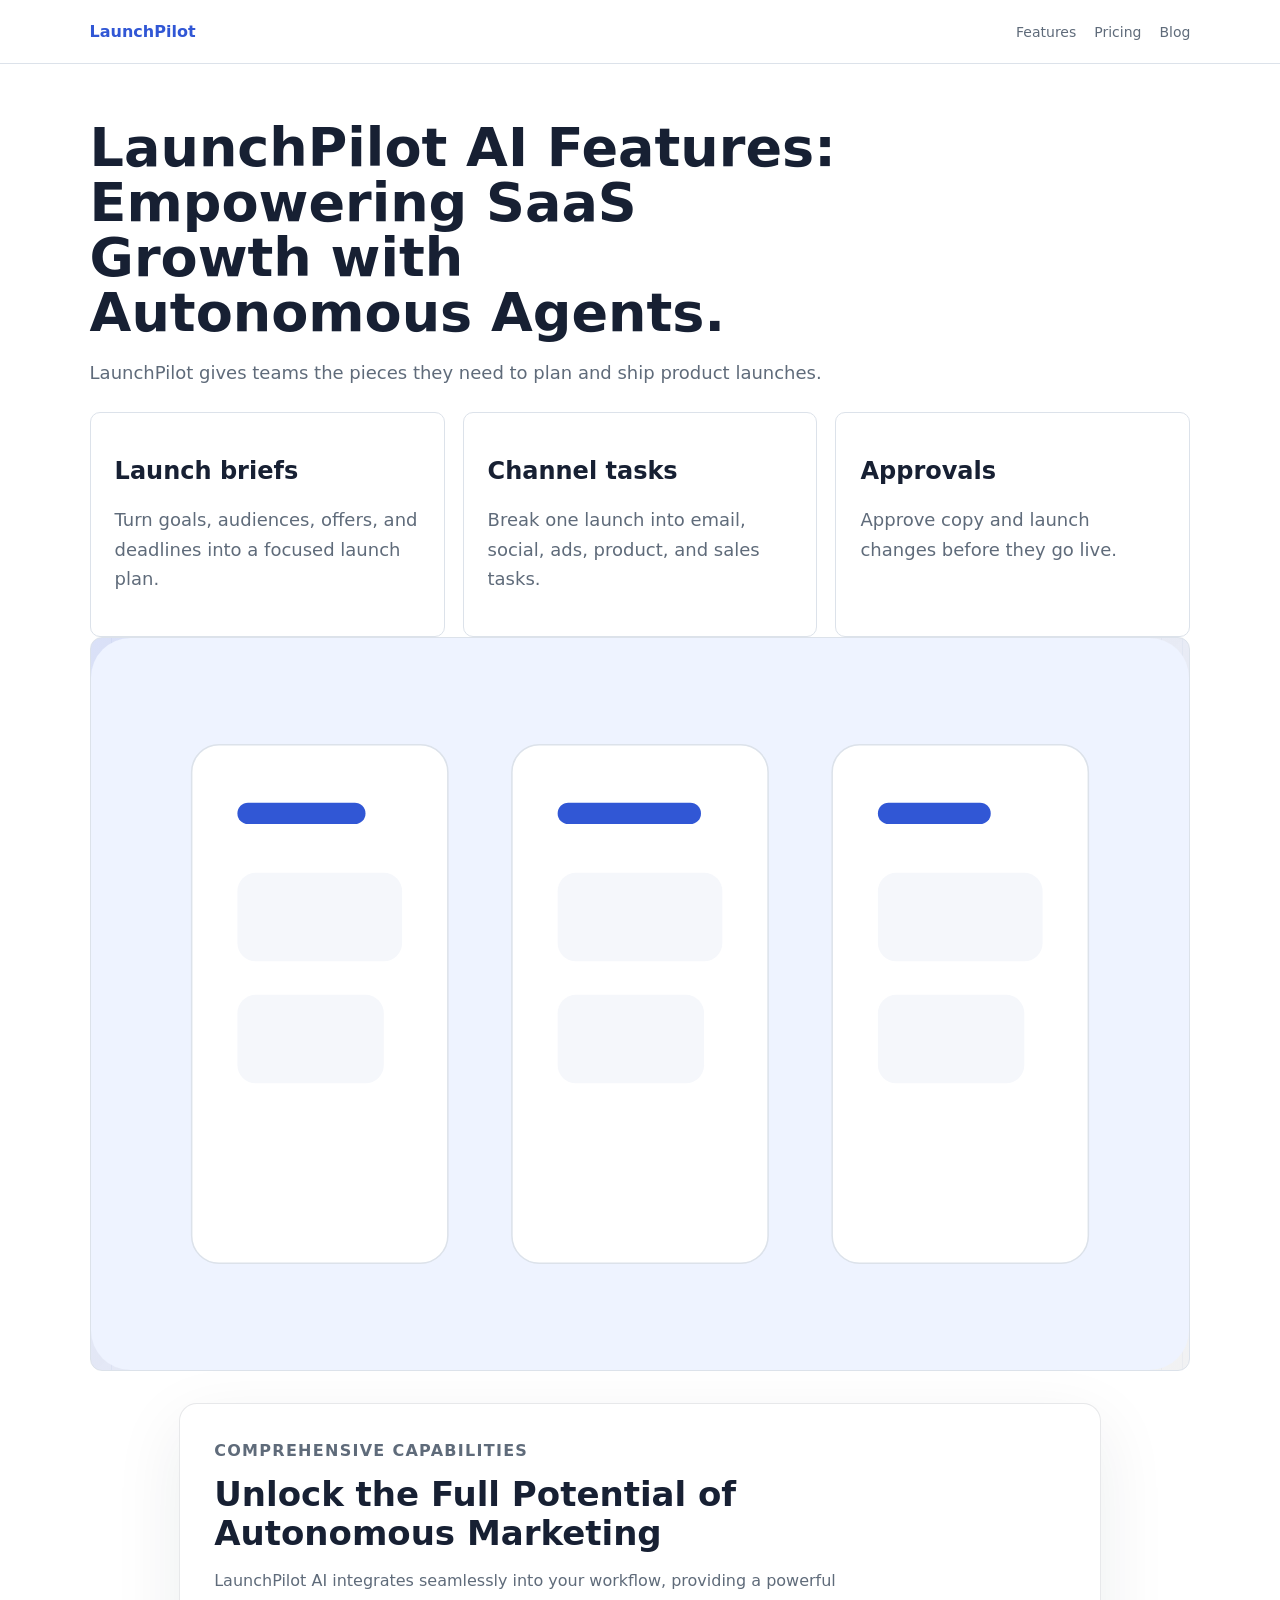
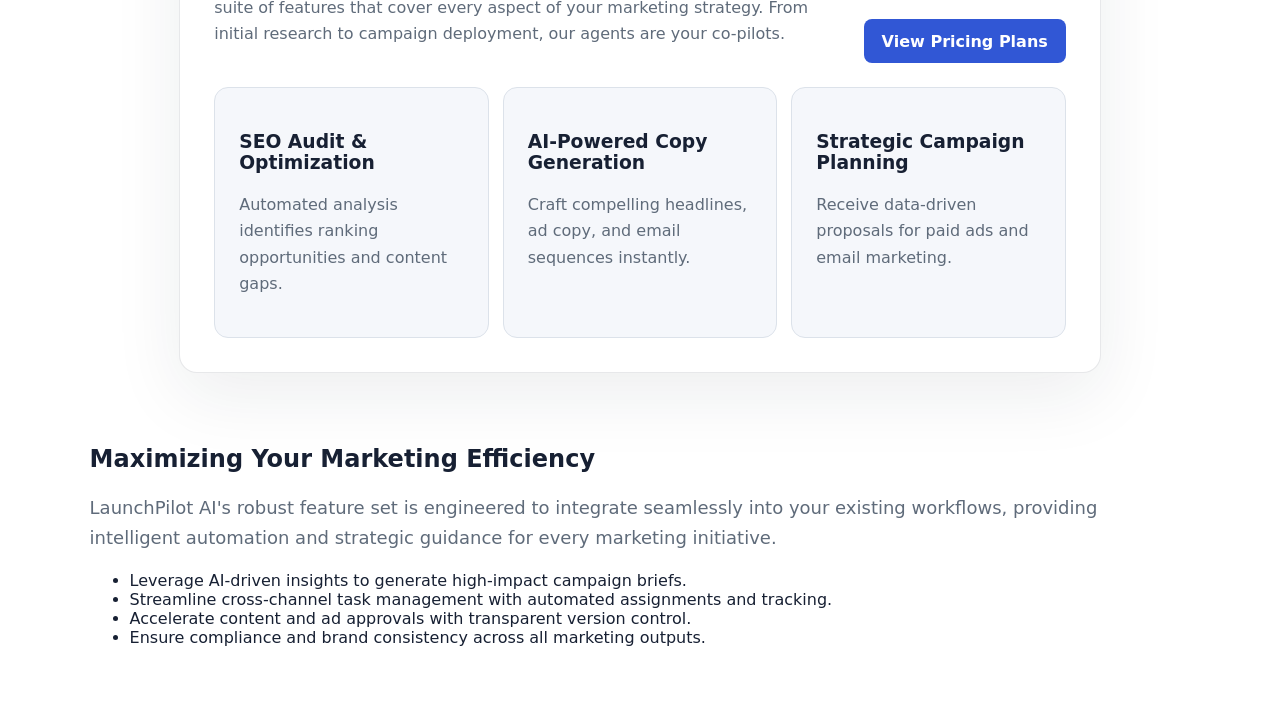
==== features.html @ b87dd0e7 "chore(agent): SEO fixes (copy rewrite x1) in features.html" ====
<!doctype html>
<html>
  <head>
    <meta charset="utf-8" />
    <meta name="viewport" content="width=device-width, initial-scale=1" />
    <title>Features for SaaS Launches That Need Better Coordination</title>
    <meta
      name="description"
      content="LaunchPilot gives SaaS teams campaign planning, launch checklists, approval tracking, and marketing asset organization in one workspace."
    />
    <link rel="stylesheet" href="styles.css" />
  </head>
  <body>
    <header class="site-header">
      <a class="brand" href="index.html">LaunchPilot</a>
      <nav>
        <a href="features.html">Features</a>
        <a href="pricing.html">Pricing</a>
        <a href="blog/seo-agent-checklist.html">Blog</a>
      </nav>
    </header>

    <main class="page">
      <h1>LaunchPilot AI Features: Empowering SaaS Growth with Autonomous Agents.</h1>
      <p>
        LaunchPilot gives teams the pieces they need to plan and ship product
        launches.
      </p>

      <section class="grid">
        <article>
          <h2>Launch briefs</h2>
          <p>Turn goals, audiences, offers, and deadlines into a focused launch plan.</p>
        </article>
        <article>
          <h2>Channel tasks</h2>
          <p>Break one launch into email, social, ads, product, and sales tasks.</p>
        </article>
        <article>
          <h2>Approvals</h2>
          <p>Approve copy and launch changes before they go live.</p>
        </article>
      </section>

      <img src="assets/channel-board.svg" alt="MarketPilot AI's autonomous marketing channel board for SaaS growth features."/>
    <section class="production-upgrade" aria-labelledby="production-upgrade-title">
      <div class="production-upgrade__header">
        <div>
          <p class="production-upgrade__eyebrow">Comprehensive Capabilities</p>
          <h2 id="production-upgrade-title">Unlock the Full Potential of Autonomous Marketing</h2>
          <p>LaunchPilot AI integrates seamlessly into your workflow, providing a powerful suite of features that cover every aspect of your marketing strategy. From initial research to campaign deployment, our agents are your co-pilots.</p>
        </div>
        <a class="button primary" href="pricing.html">View Pricing Plans</a>
      </div>
      <div class="production-highlights">
        <article>
          <h3>SEO Audit &amp; Optimization</h3>
          <p>Automated analysis identifies ranking opportunities and content gaps.</p>
        </article>
        <article>
          <h3>AI-Powered Copy Generation</h3>
          <p>Craft compelling headlines, ad copy, and email sequences instantly.</p>
        </article>
        <article>
          <h3>Strategic Campaign Planning</h3>
          <p>Receive data-driven proposals for paid ads and email marketing.</p>
        </article>
      </div>
    </section>

    
    <section class="content-improvement">
      <h2>Maximizing Your Marketing Efficiency</h2>
      <p>LaunchPilot AI's robust feature set is engineered to integrate seamlessly into your existing workflows, providing intelligent automation and strategic guidance for every marketing initiative.</p>
      <ul>
        <li>Leverage AI-driven insights to generate high-impact campaign briefs.</li>
        <li>Streamline cross-channel task management with automated assignments and tracking.</li>
        <li>Accelerate content and ad approvals with transparent version control.</li>
        <li>Ensure compliance and brand consistency across all marketing outputs.</li>
      </ul>
    </section>
</main>
  </body>
</html>
---- styles.css ----
:root {
  color-scheme: light;
  --ink: #172033;
  --muted: #5f6b7a;
  --line: #dce2ea;
  --brand: #3157d5;
  --brand-dark: #2442a8;
  --soft: #f5f7fb;
}

* {
  box-sizing: border-box;
}

body {
  margin: 0;
  color: var(--ink);
  background: #ffffff;
  font-family:
    Inter,
    ui-sans-serif,
    system-ui,
    -apple-system,
    BlinkMacSystemFont,
    "Segoe UI",
    sans-serif;
}

a {
  color: inherit;
}

.site-header {
  display: flex;
  align-items: center;
  justify-content: space-between;
  gap: 24px;
  padding: 22px 7vw;
  border-bottom: 1px solid var(--line);
}

.brand {
  color: var(--brand);
  font-weight: 800;
  text-decoration: none;
}

nav {
  display: flex;
  gap: 18px;
  color: var(--muted);
  font-size: 14px;
}

nav a {
  text-decoration: none;
}

.hero {
  display: grid;
  grid-template-columns: minmax(0, 1fr) minmax(320px, 520px);
  align-items: center;
  gap: 56px;
  padding: 72px 7vw;
}

.hero h1,
.page h1,
.article h1 {
  margin: 0;
  max-width: 760px;
  font-size: 54px;
  line-height: 1.02;
}

.hero p,
.page p,
.article p {
  color: var(--muted);
  font-size: 18px;
  line-height: 1.65;
}

.hero img,
.split img,
.page img,
.article img {
  width: 100%;
  min-height: 260px;
  border: 1px solid var(--line);
  border-radius: 12px;
  background:
    linear-gradient(135deg, rgba(49, 87, 213, 0.18), rgba(18, 27, 48, 0.06)),
    repeating-linear-gradient(90deg, #ffffff, #ffffff 20px, #edf1f7 21px);
}

.eyebrow {
  color: var(--brand);
  font-size: 13px;
  font-weight: 800;
  letter-spacing: 0.08em;
  text-transform: uppercase;
}

.actions {
  display: flex;
  gap: 12px;
  margin-top: 26px;
}

.button {
  display: inline-flex;
  align-items: center;
  justify-content: center;
  min-height: 44px;
  padding: 0 18px;
  border-radius: 8px;
  font-weight: 700;
  text-decoration: none;
}

.primary {
  color: #ffffff;
  background: var(--brand);
}

.primary:hover {
  background: var(--brand-dark);
}

.secondary {
  border: 1px solid var(--line);
  background: #ffffff;
}

.band,
.page,
.article {
  padding: 56px 7vw;
}

.band {
  background: var(--soft);
}

.grid,
.pricing-grid {
  display: grid;
  grid-template-columns: repeat(3, minmax(0, 1fr));
  gap: 18px;
  margin-top: 24px;
}

article {
  border: 1px solid var(--line);
  border-radius: 10px;
  background: #ffffff;
  padding: 24px;
}

.split {
  display: grid;
  grid-template-columns: 420px minmax(0, 1fr);
  align-items: center;
  gap: 44px;
  padding: 64px 7vw;
}

.price {
  color: var(--ink);
  font-size: 34px;
  font-weight: 800;
}

footer {
  padding: 32px 7vw;
  color: var(--muted);
  border-top: 1px solid var(--line);
}

@media (max-width: 760px) {
  .site-header,
  nav,
  .actions {
    align-items: flex-start;
    flex-direction: column;
  }

  .hero,
  .split,
  .grid,
  .pricing-grid {
    grid-template-columns: 1fr;
  }

  .hero h1,
  .page h1,
  .article h1 {
    font-size: 38px;
  }
}

/* MarketPilot agent visual upgrade */
.agent-visual-upgrade {
  display: grid;
  grid-template-columns: minmax(0, 0.9fr) minmax(320px, 1.1fr);
  gap: 28px;
  align-items: stretch;
  margin: 24px 7vw 72px;
  padding: 32px;
  border: 1px solid rgba(49, 87, 213, 0.18);
  border-radius: 18px;
  background: linear-gradient(135deg, #f8fbff 0%, #eef4ff 100%);
  box-shadow: 0 24px 60px rgba(23, 32, 51, 0.08);
}

.agent-visual-upgrade h2 {
  margin: 0;
  max-width: 680px;
  font-size: 34px;
  line-height: 1.12;
}

.agent-visual-upgrade p {
  color: var(--muted);
  font-size: 17px;
  line-height: 1.65;
}

.upgrade-eyebrow {
  margin: 0 0 10px;
  color: var(--brand);
  font-size: 12px;
  font-weight: 800;
  letter-spacing: 0.08em;
  text-transform: uppercase;
}

.upgrade-cta {
  margin-top: 14px;
}

.upgrade-panel {
  display: grid;
  gap: 18px;
}

.upgrade-metrics {
  display: grid;
  grid-template-columns: repeat(3, minmax(0, 1fr));
  gap: 12px;
}

.upgrade-metrics div,
.upgrade-steps li {
  border: 1px solid rgba(49, 87, 213, 0.16);
  border-radius: 14px;
  background: rgba(255, 255, 255, 0.82);
  padding: 16px;
}

.upgrade-metrics strong {
  display: block;
  color: var(--brand-dark);
  font-size: 26px;
  line-height: 1;
}

.upgrade-metrics span,
.upgrade-steps span {
  display: block;
  margin-top: 6px;
  color: var(--muted);
  font-size: 14px;
  line-height: 1.5;
}

.upgrade-steps {
  display: grid;
  gap: 12px;
  margin: 0;
  padding: 0;
  list-style: none;
  counter-reset: upgrade-step;
}

.upgrade-steps li {
  counter-increment: upgrade-step;
}

.upgrade-steps strong::before {
  content: counter(upgrade-step);
  display: inline-flex;
  align-items: center;
  justify-content: center;
  width: 24px;
  height: 24px;
  margin-right: 10px;
  border-radius: 999px;
  color: #ffffff;
  background: var(--brand);
  font-size: 12px;
}

@media (max-width: 760px) {
  .agent-visual-upgrade,
  .upgrade-metrics {
    grid-template-columns: 1fr;
  }

  .agent-visual-upgrade {
    margin: 20px 5vw 52px;
    padding: 22px;
  }
}

/* MarketPilot production site upgrade */
.page-lede {
  max-width: 780px;
  color: var(--muted);
  font-size: 18px;
  line-height: 1.65;
}

.production-upgrade {
  margin: 28px 7vw 72px;
  padding: 34px;
  border: 1px solid rgba(23, 32, 51, 0.1);
  border-radius: 18px;
  background: #ffffff;
  box-shadow: 0 22px 70px rgba(23, 32, 51, 0.08);
}

.production-upgrade__header {
  display: grid;
  grid-template-columns: minmax(0, 1fr) auto;
  gap: 24px;
  align-items: end;
}

.production-upgrade__eyebrow {
  margin: 0 0 10px;
  color: var(--brand);
  font-size: 12px;
  font-weight: 800;
  letter-spacing: 0.08em;
  text-transform: uppercase;
}

.production-upgrade h2 {
  margin: 0;
  max-width: 720px;
  font-size: 34px;
  line-height: 1.14;
}

.production-upgrade p {
  color: var(--muted);
  font-size: 16px;
  line-height: 1.65;
}

.production-highlights,
.production-comparison {
  margin-top: 24px;
}

.production-highlights {
  display: grid;
  grid-template-columns: repeat(3, minmax(0, 1fr));
  gap: 14px;
}

.production-highlights article {
  border-radius: 14px;
  background: var(--soft);
}

.production-comparison {
  width: 100%;
  border-collapse: collapse;
  overflow: hidden;
  border-radius: 14px;
  font-size: 14px;
}

.production-comparison th,
.production-comparison td {
  padding: 14px;
  border-bottom: 1px solid var(--line);
  text-align: left;
  vertical-align: top;
}

.production-comparison th {
  background: var(--soft);
  color: var(--ink);
}

.production-comparison tr:last-child td {
  border-bottom: 0;
}

@media (max-width: 760px) {
  .production-upgrade__header,
  .production-highlights {
    grid-template-columns: 1fr;
  }

  .production-upgrade {
    margin: 20px 5vw 52px;
    padding: 22px;
  }

  .production-comparison {
    display: block;
    overflow-x: auto;
  }
}
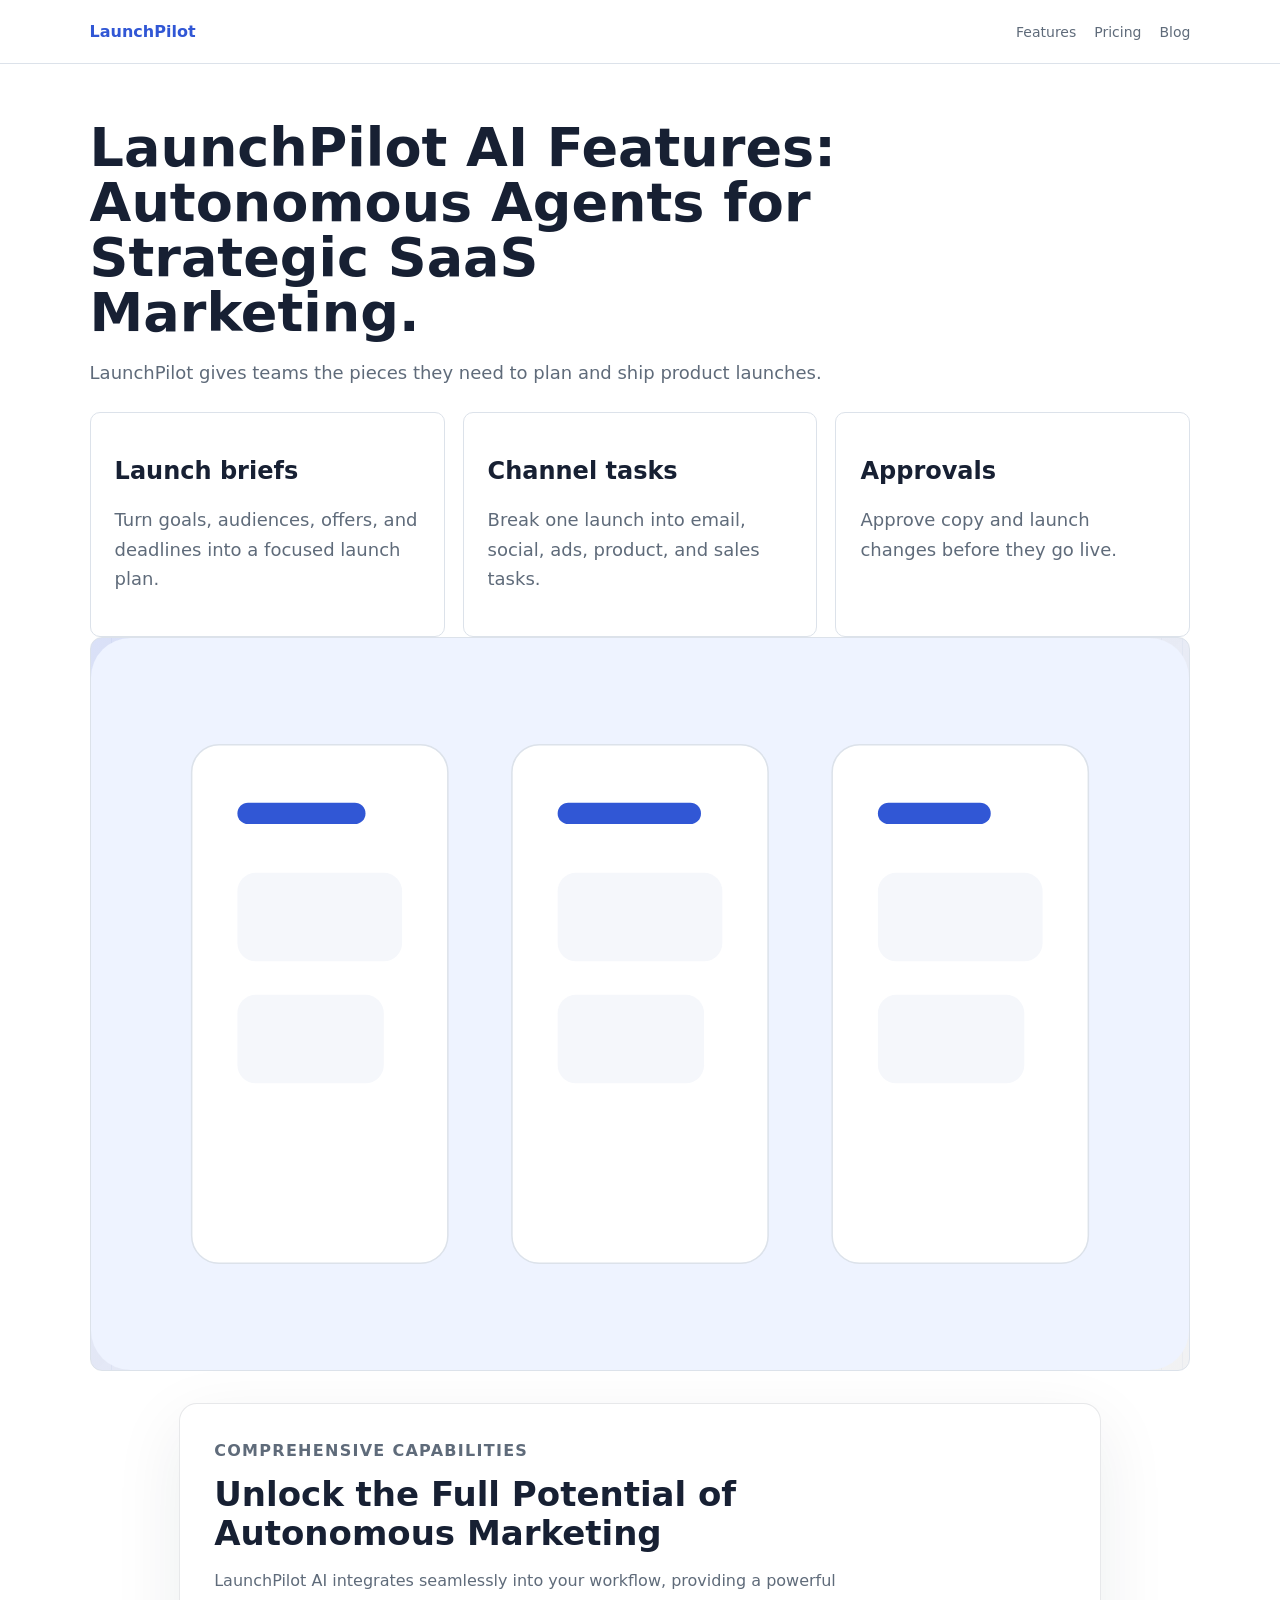
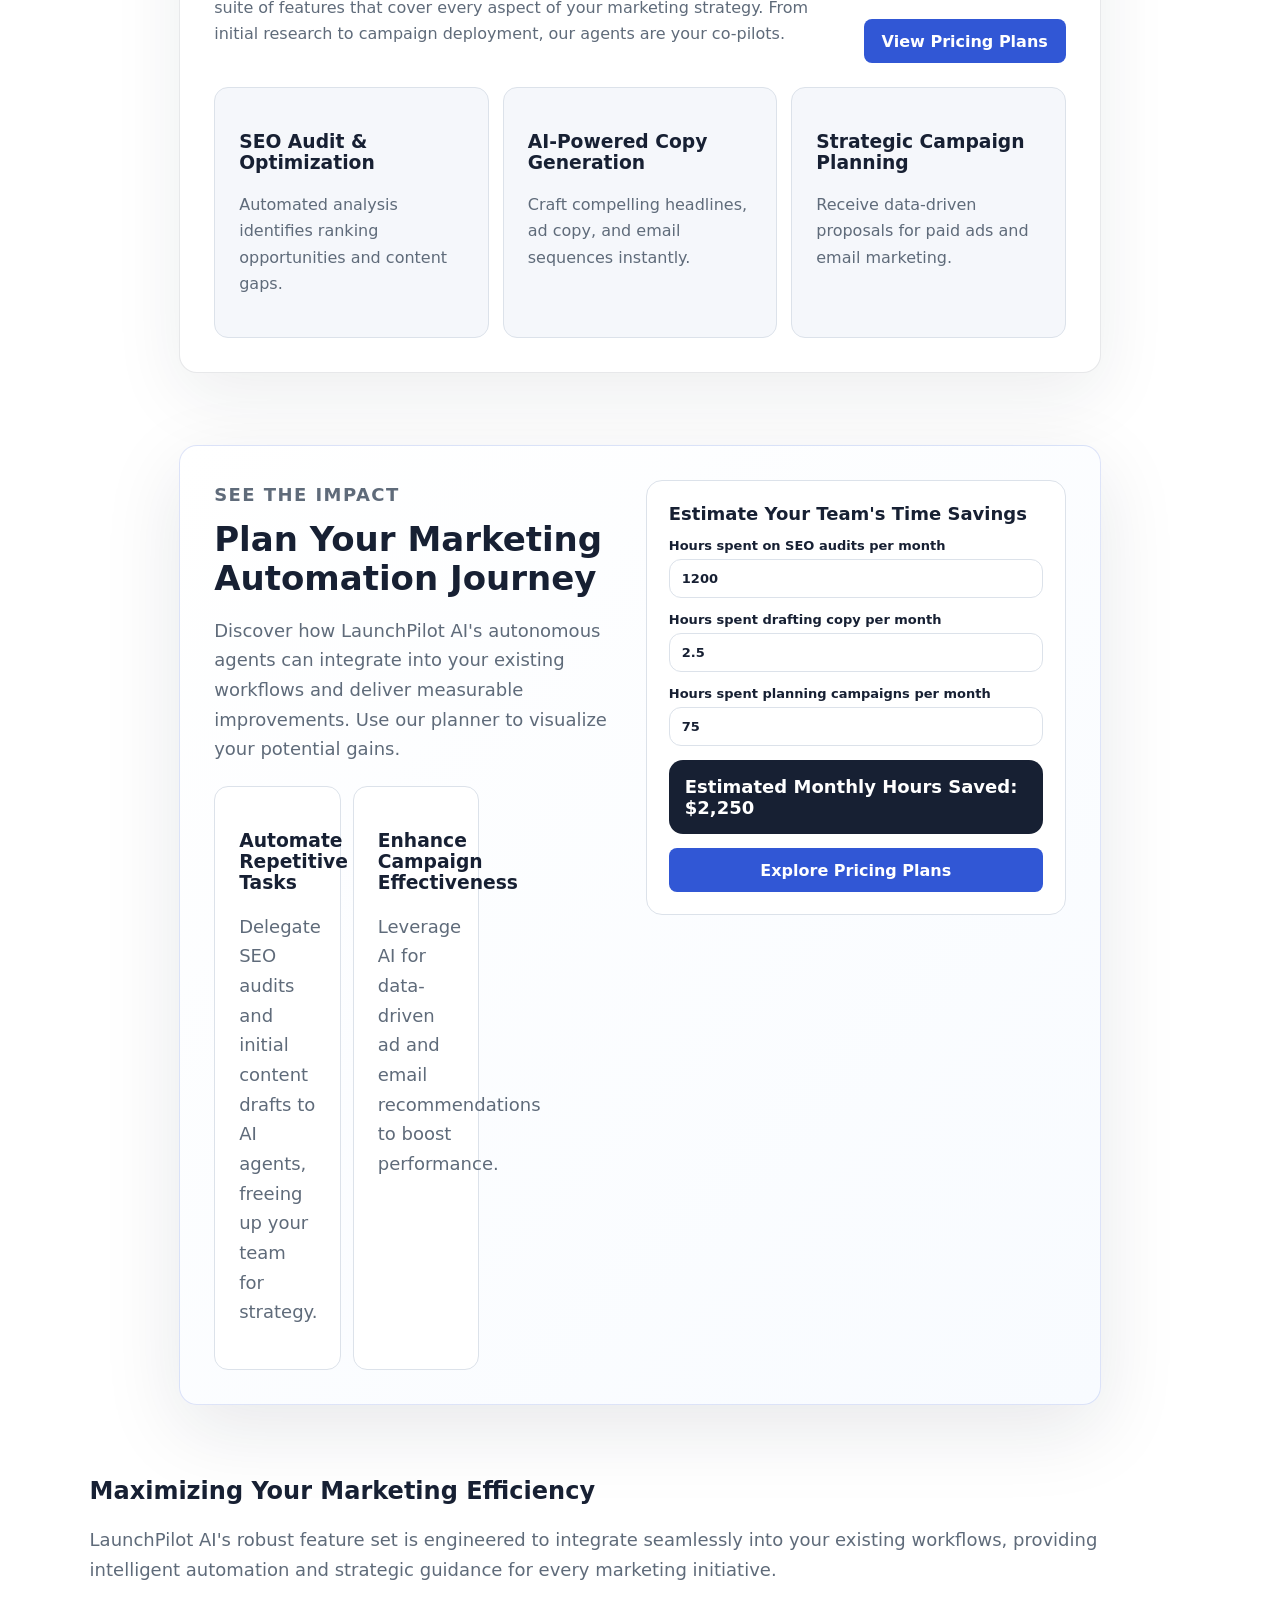
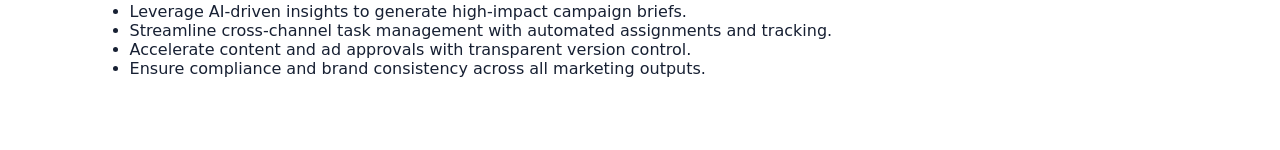
==== commit bf53e339: "chore(agent): SEO fixes (copy rewrite x1, interactive upgrade x1) in features.html" ====
--- a/features.html
+++ b/features.html
@@ -21,7 +21,7 @@
     </header>
 
     <main class="page">
-      <h1>LaunchPilot AI Features: Empowering SaaS Growth with Autonomous Agents.</h1>
+      <h1>LaunchPilot AI Features: Autonomous Agents for Strategic SaaS Marketing.</h1>
       <p>
         LaunchPilot gives teams the pieces they need to plan and ship product
         launches.
@@ -67,6 +67,64 @@
         </article>
       </div>
     </section>
+    <section class="interactive-conversion" aria-labelledby="interactive-conversion-title">
+      <div class="interactive-conversion__grid">
+        <div>
+          <p class="interactive-conversion__eyebrow">See the Impact</p>
+          <h2 id="interactive-conversion-title">Plan Your Marketing Automation Journey</h2>
+          <p>Discover how LaunchPilot AI's autonomous agents can integrate into your existing workflows and deliver measurable improvements. Use our planner to visualize your potential gains.</p>
+          <div class="conversion-recommendations">
+            <article>
+              <h3>Automate Repetitive Tasks</h3>
+              <p>Delegate SEO audits and initial content drafts to AI agents, freeing up your team for strategy.</p>
+            </article>
+            <article>
+              <h3>Enhance Campaign Effectiveness</h3>
+              <p>Leverage AI for data-driven ad and email recommendations to boost performance.</p>
+            </article>
+          </div>
+        </div>
+        <form class="conversion-calculator" data-conversion-calculator>
+          <h3>Estimate Your Team's Time Savings</h3>
+          <label class="conversion-field">
+            Hours spent on SEO audits per month
+            <input type="number" min="0" step="100" value="1200" data-conversion-visitors />
+          </label>
+          <label class="conversion-field">
+            Hours spent drafting copy per month
+            <input type="number" min="0" max="100" step="0.1" value="2.5" data-conversion-rate />
+          </label>
+          <label class="conversion-field">
+            Hours spent planning campaigns per month
+            <input type="number" min="0" step="10" value="75" data-conversion-value />
+          </label>
+          <output class="conversion-result" data-conversion-result aria-live="polite">Estimated Monthly Hours Saved: $2,250</output>
+          <a class="button primary" href="pricing.html">Explore Pricing Plans</a>
+        </form>
+      </div>
+      <script>
+        (() => {
+          const currency = new Intl.NumberFormat('en-US', { style: 'currency', currency: 'USD', maximumFractionDigits: 0 });
+          document.querySelectorAll('[data-conversion-calculator]').forEach((form) => {
+            const visitors = form.querySelector('[data-conversion-visitors]');
+            const rate = form.querySelector('[data-conversion-rate]');
+            const value = form.querySelector('[data-conversion-value]');
+            const result = form.querySelector('[data-conversion-result]');
+            const update = () => {
+              const visitorCount = Number(visitors.value) || 0;
+              const conversionRate = Number(rate.value) || 0;
+              const averageValue = Number(value.value) || 0;
+              const monthlyValue = visitorCount * (conversionRate / 100) * averageValue;
+              result.textContent = 'Estimated Monthly Hours Saved: ' + currency.format(monthlyValue);
+            };
+            form.addEventListener('input', update);
+            form.addEventListener('submit', (event) => event.preventDefault());
+            update();
+          });
+        })();
+      </script>
+    </section>
+
 
     
     <section class="content-improvement">
--- a/styles.css
+++ b/styles.css
@@ -417,3 +417,108 @@
     overflow-x: auto;
   }
 }
+
+/* MarketPilot interactive conversion upgrade */
+.interactive-conversion {
+  margin: 28px 7vw 72px;
+  padding: 34px;
+  border: 1px solid rgba(49, 87, 213, 0.16);
+  border-radius: 18px;
+  background: linear-gradient(135deg, #ffffff 0%, #f8fbff 100%);
+  box-shadow: 0 24px 80px rgba(23, 32, 51, 0.1);
+}
+
+.interactive-conversion__grid {
+  display: grid;
+  grid-template-columns: minmax(0, 1fr) minmax(300px, 420px);
+  gap: 28px;
+  align-items: start;
+}
+
+.interactive-conversion__eyebrow {
+  margin: 0 0 10px;
+  color: var(--brand);
+  font-size: 12px;
+  font-weight: 800;
+  letter-spacing: 0.08em;
+  text-transform: uppercase;
+}
+
+.interactive-conversion h2 {
+  margin: 0;
+  max-width: 720px;
+  font-size: 34px;
+  line-height: 1.14;
+}
+
+.interactive-conversion p {
+  color: var(--muted);
+  line-height: 1.65;
+}
+
+.conversion-calculator {
+  display: grid;
+  gap: 14px;
+  padding: 22px;
+  border: 1px solid var(--line);
+  border-radius: 16px;
+  background: #ffffff;
+}
+
+.conversion-calculator h3 {
+  margin: 0;
+  font-size: 18px;
+}
+
+.conversion-field {
+  display: grid;
+  gap: 6px;
+  color: var(--ink);
+  font-size: 13px;
+  font-weight: 700;
+}
+
+.conversion-field input {
+  width: 100%;
+  box-sizing: border-box;
+  border: 1px solid var(--line);
+  border-radius: 12px;
+  padding: 11px 12px;
+  color: var(--ink);
+  font: inherit;
+}
+
+.conversion-result {
+  display: block;
+  border-radius: 14px;
+  background: var(--ink);
+  color: #ffffff;
+  padding: 16px;
+  font-size: 18px;
+  font-weight: 800;
+}
+
+.conversion-recommendations {
+  display: grid;
+  grid-template-columns: repeat(3, minmax(0, 1fr));
+  gap: 12px;
+  margin-top: 22px;
+}
+
+.conversion-recommendations article {
+  border-radius: 14px;
+  background: #ffffff;
+  border: 1px solid var(--line);
+}
+
+@media (max-width: 860px) {
+  .interactive-conversion__grid,
+  .conversion-recommendations {
+    grid-template-columns: 1fr;
+  }
+
+  .interactive-conversion {
+    margin: 20px 5vw 52px;
+    padding: 22px;
+  }
+}
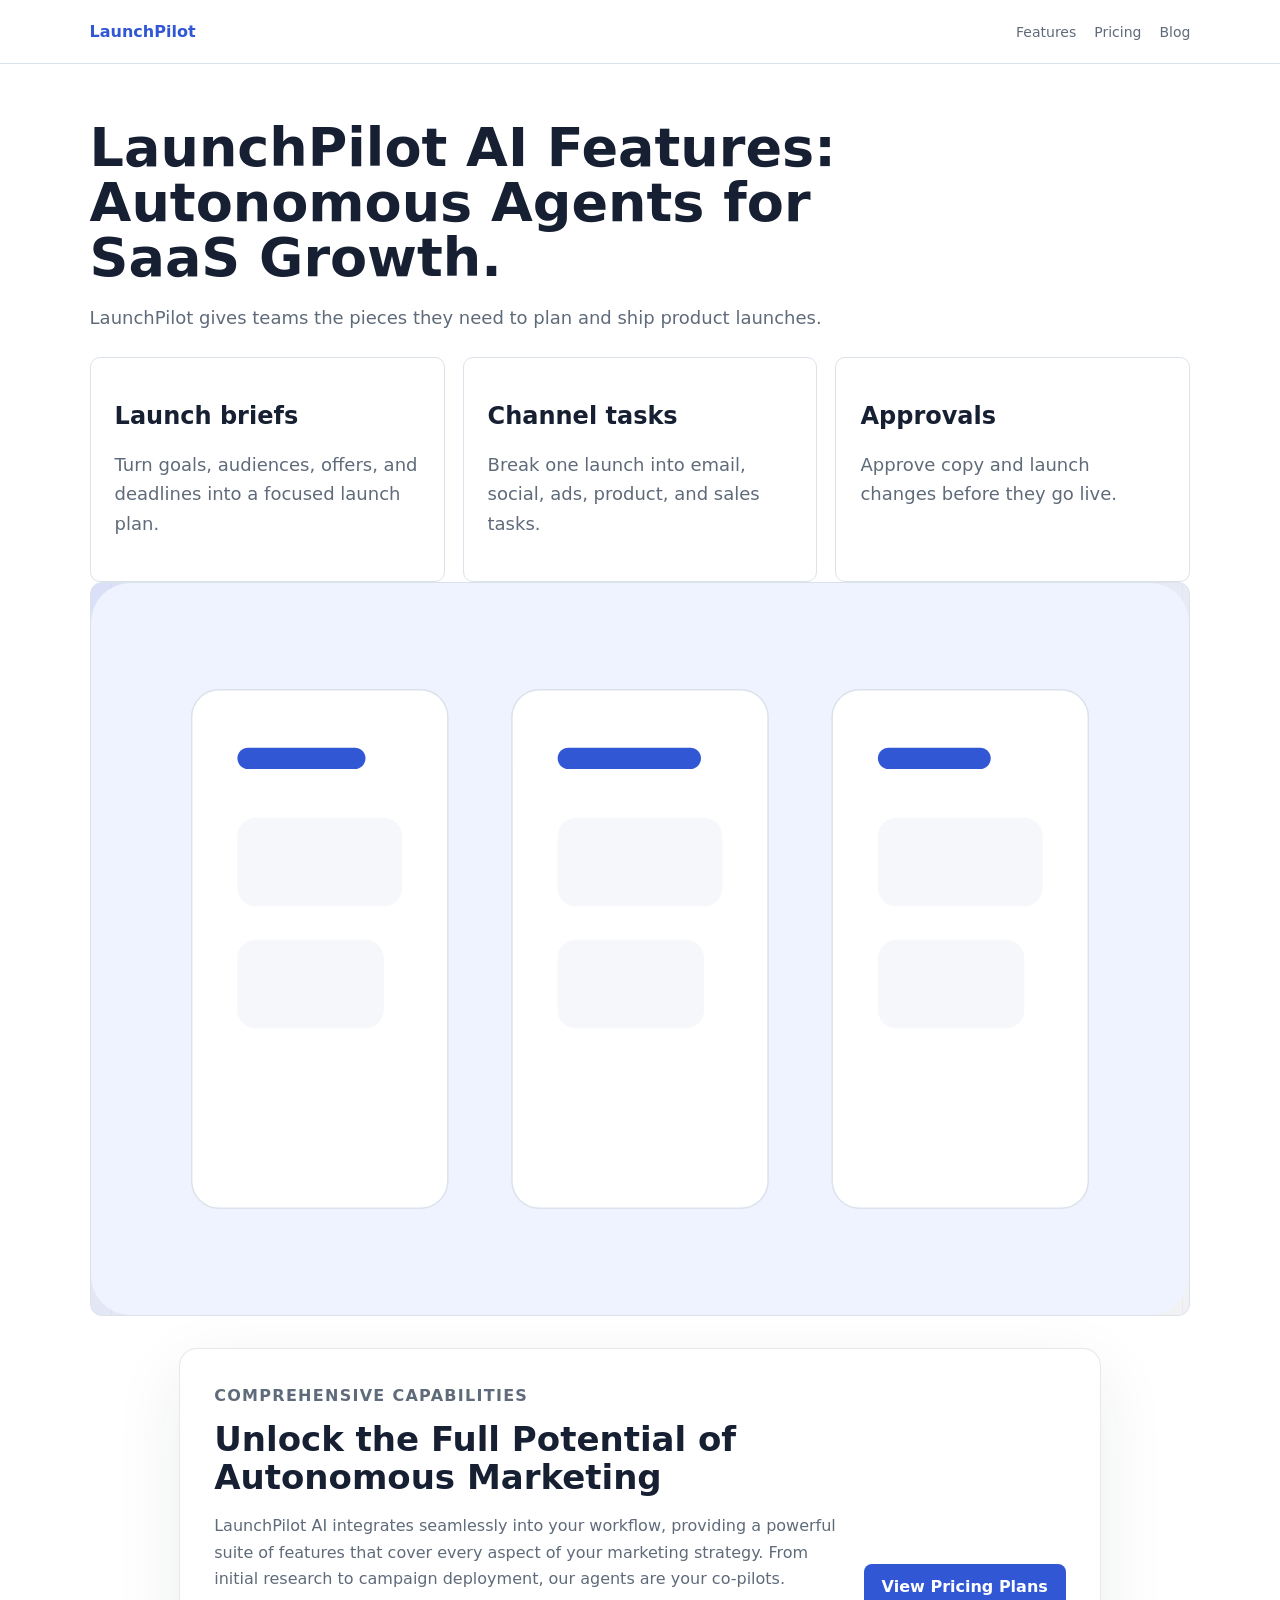
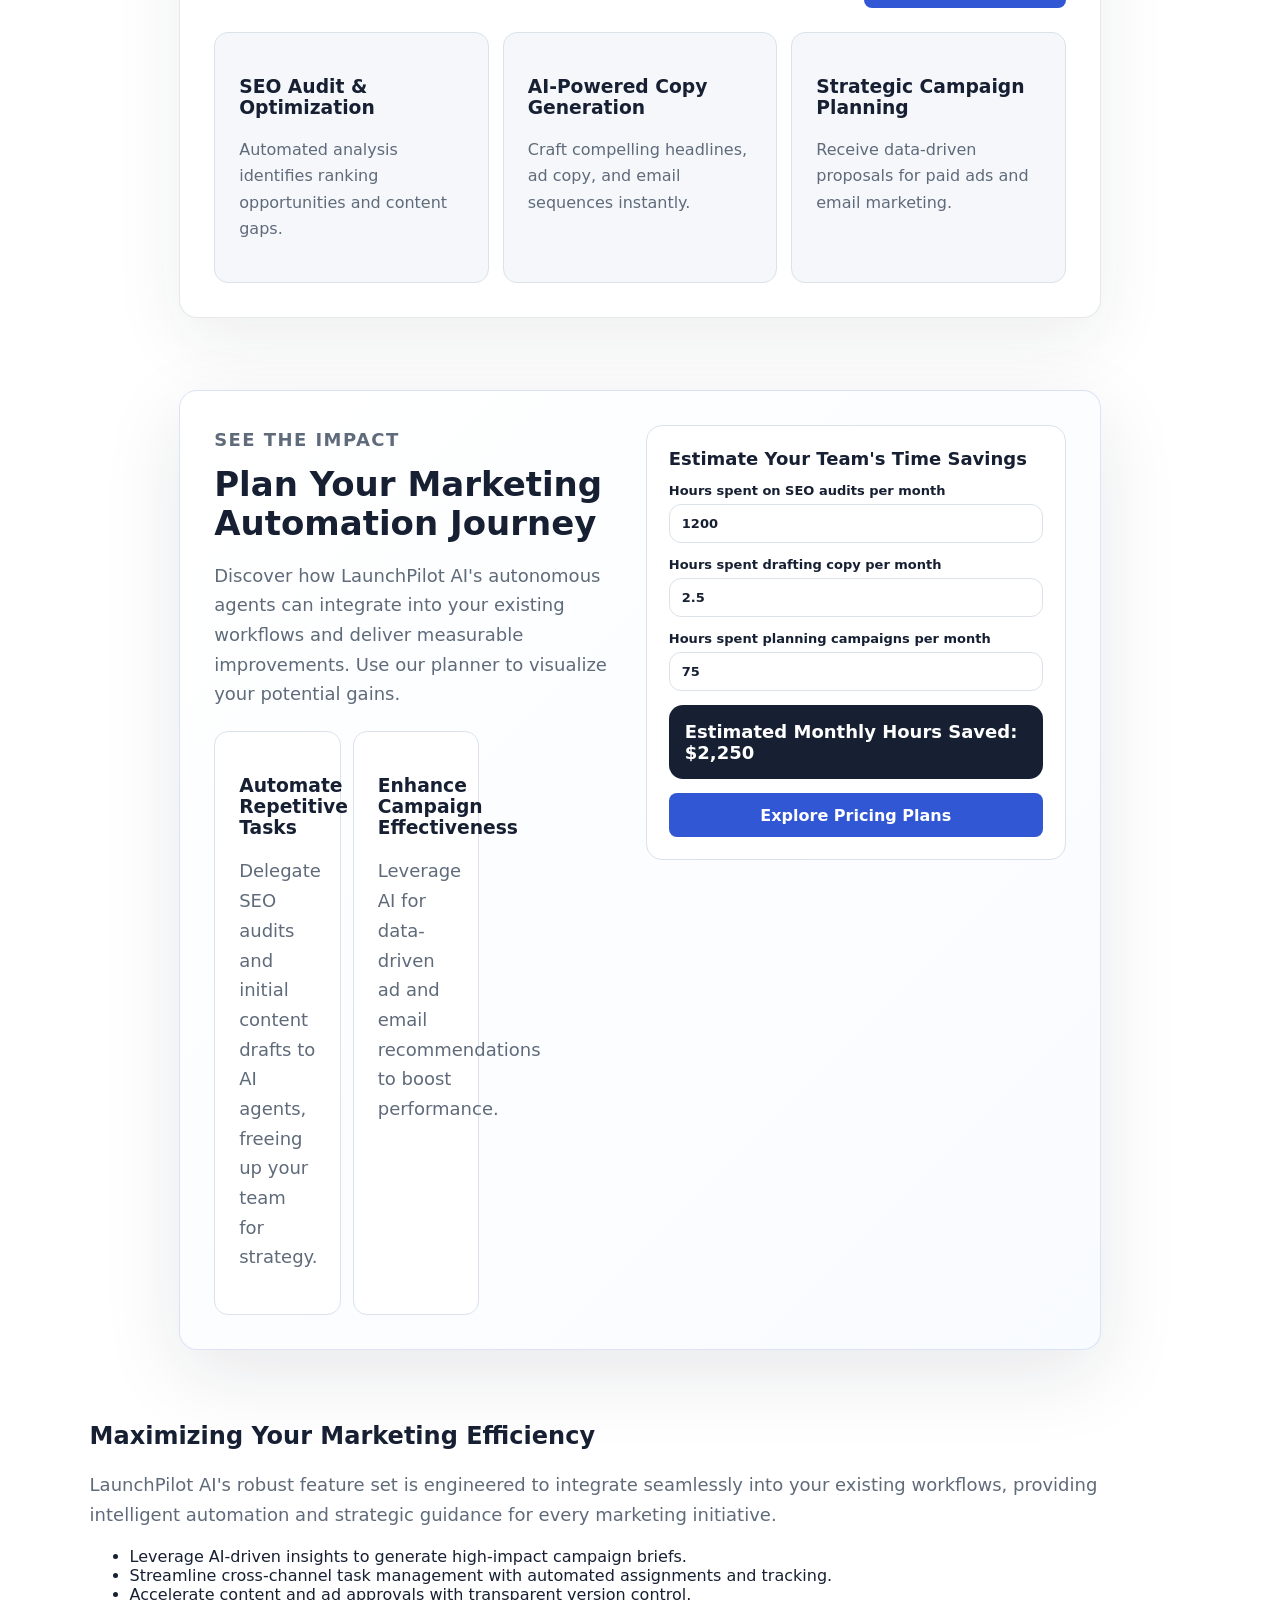
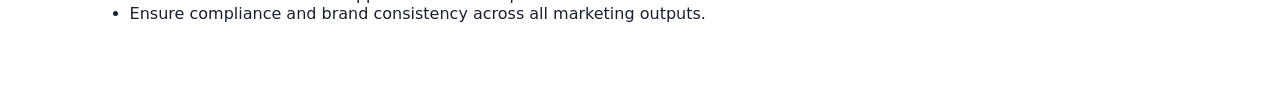
==== commit d2216a69: "chore(agent): SEO fixes (copy rewrite x2, production upgrade x1) in features.html" ====
--- a/features.html
+++ b/features.html
@@ -21,7 +21,7 @@
     </header>
 
     <main class="page">
-      <h1>LaunchPilot AI Features: Autonomous Agents for Strategic SaaS Marketing.</h1>
+      <h1>LaunchPilot AI Features: Autonomous Agents for SaaS Growth.</h1>
       <p>
         LaunchPilot gives teams the pieces they need to plan and ship product
         launches.
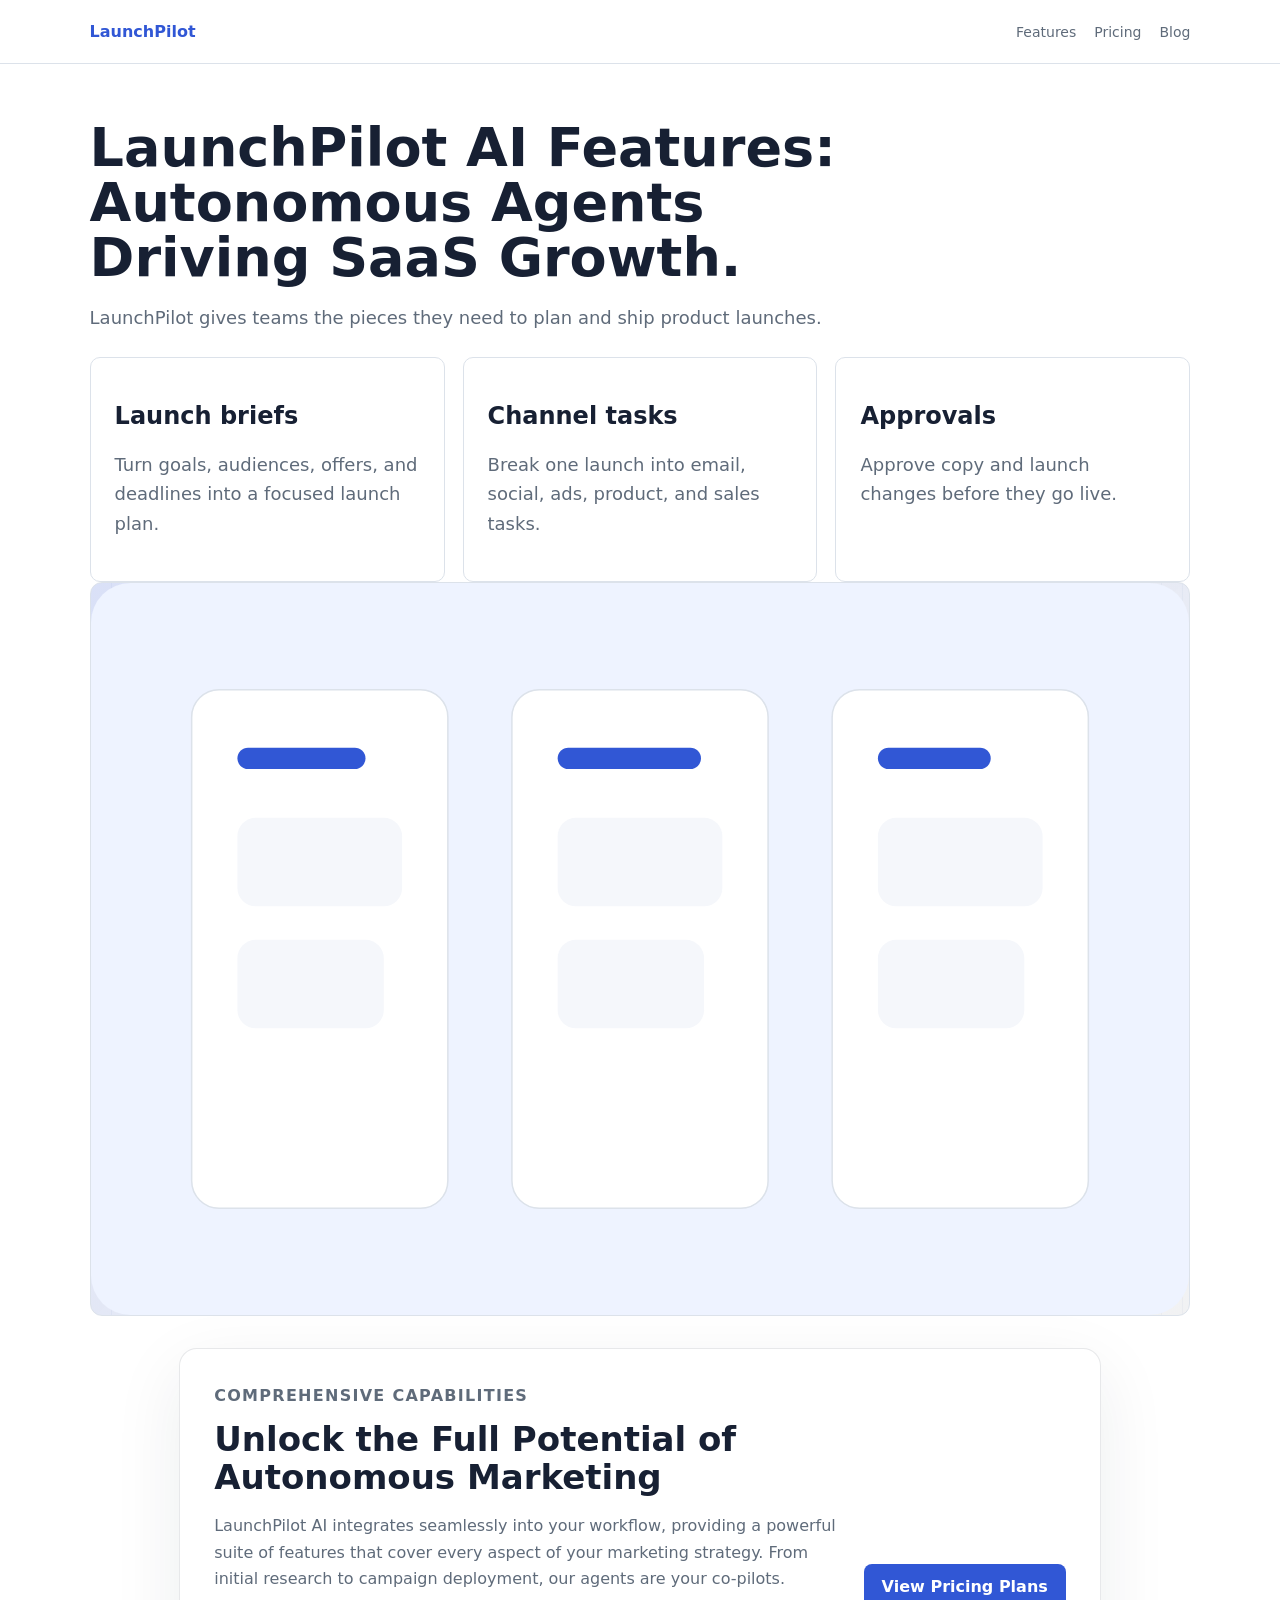
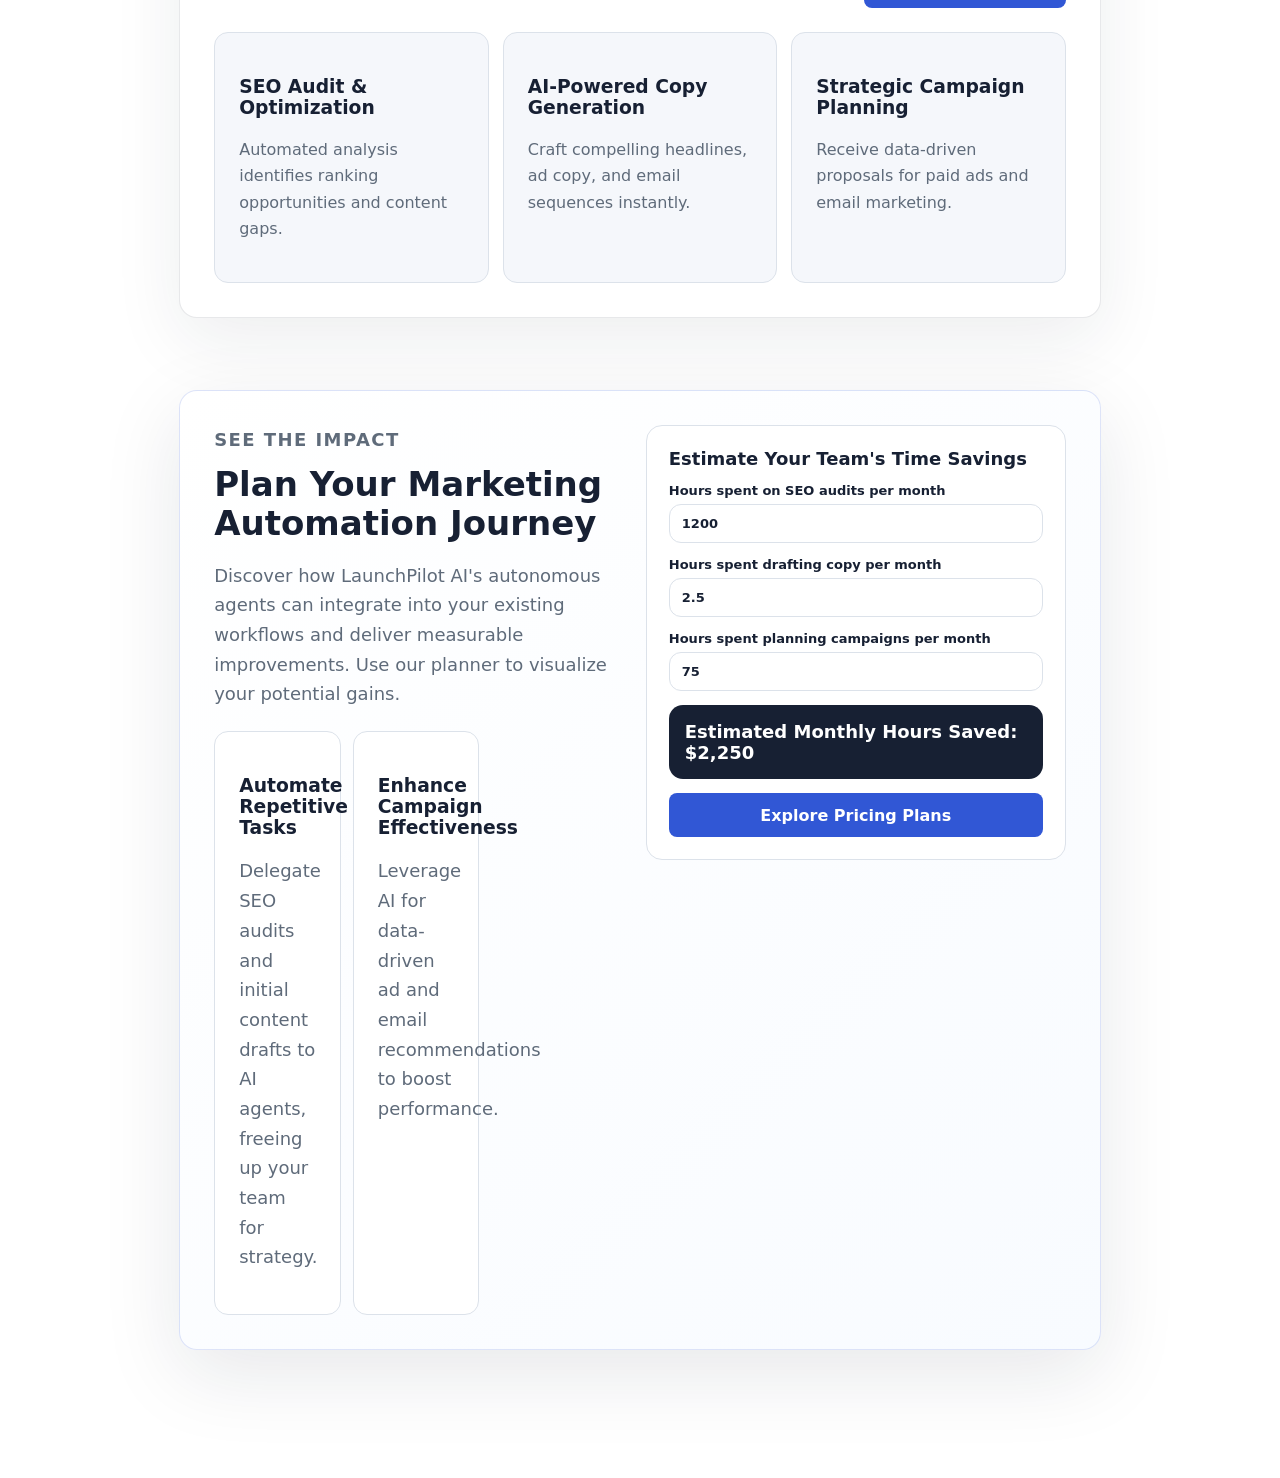
==== commit 04b30e1a: "chore(agent): SEO fixes (copy rewrite x2, production upgrade x1) in features.html" ====
--- a/features.html
+++ b/features.html
@@ -21,7 +21,7 @@
     </header>
 
     <main class="page">
-      <h1>LaunchPilot AI Features: Autonomous Agents for SaaS Growth.</h1>
+      <h1>LaunchPilot AI Features: Autonomous Agents Driving SaaS Growth.</h1>
       <p>
         LaunchPilot gives teams the pieces they need to plan and ship product
         launches.
@@ -124,19 +124,6 @@
         })();
       </script>
     </section>
-
-
-    
-    <section class="content-improvement">
-      <h2>Maximizing Your Marketing Efficiency</h2>
-      <p>LaunchPilot AI's robust feature set is engineered to integrate seamlessly into your existing workflows, providing intelligent automation and strategic guidance for every marketing initiative.</p>
-      <ul>
-        <li>Leverage AI-driven insights to generate high-impact campaign briefs.</li>
-        <li>Streamline cross-channel task management with automated assignments and tracking.</li>
-        <li>Accelerate content and ad approvals with transparent version control.</li>
-        <li>Ensure compliance and brand consistency across all marketing outputs.</li>
-      </ul>
-    </section>
 </main>
   </body>
 </html>
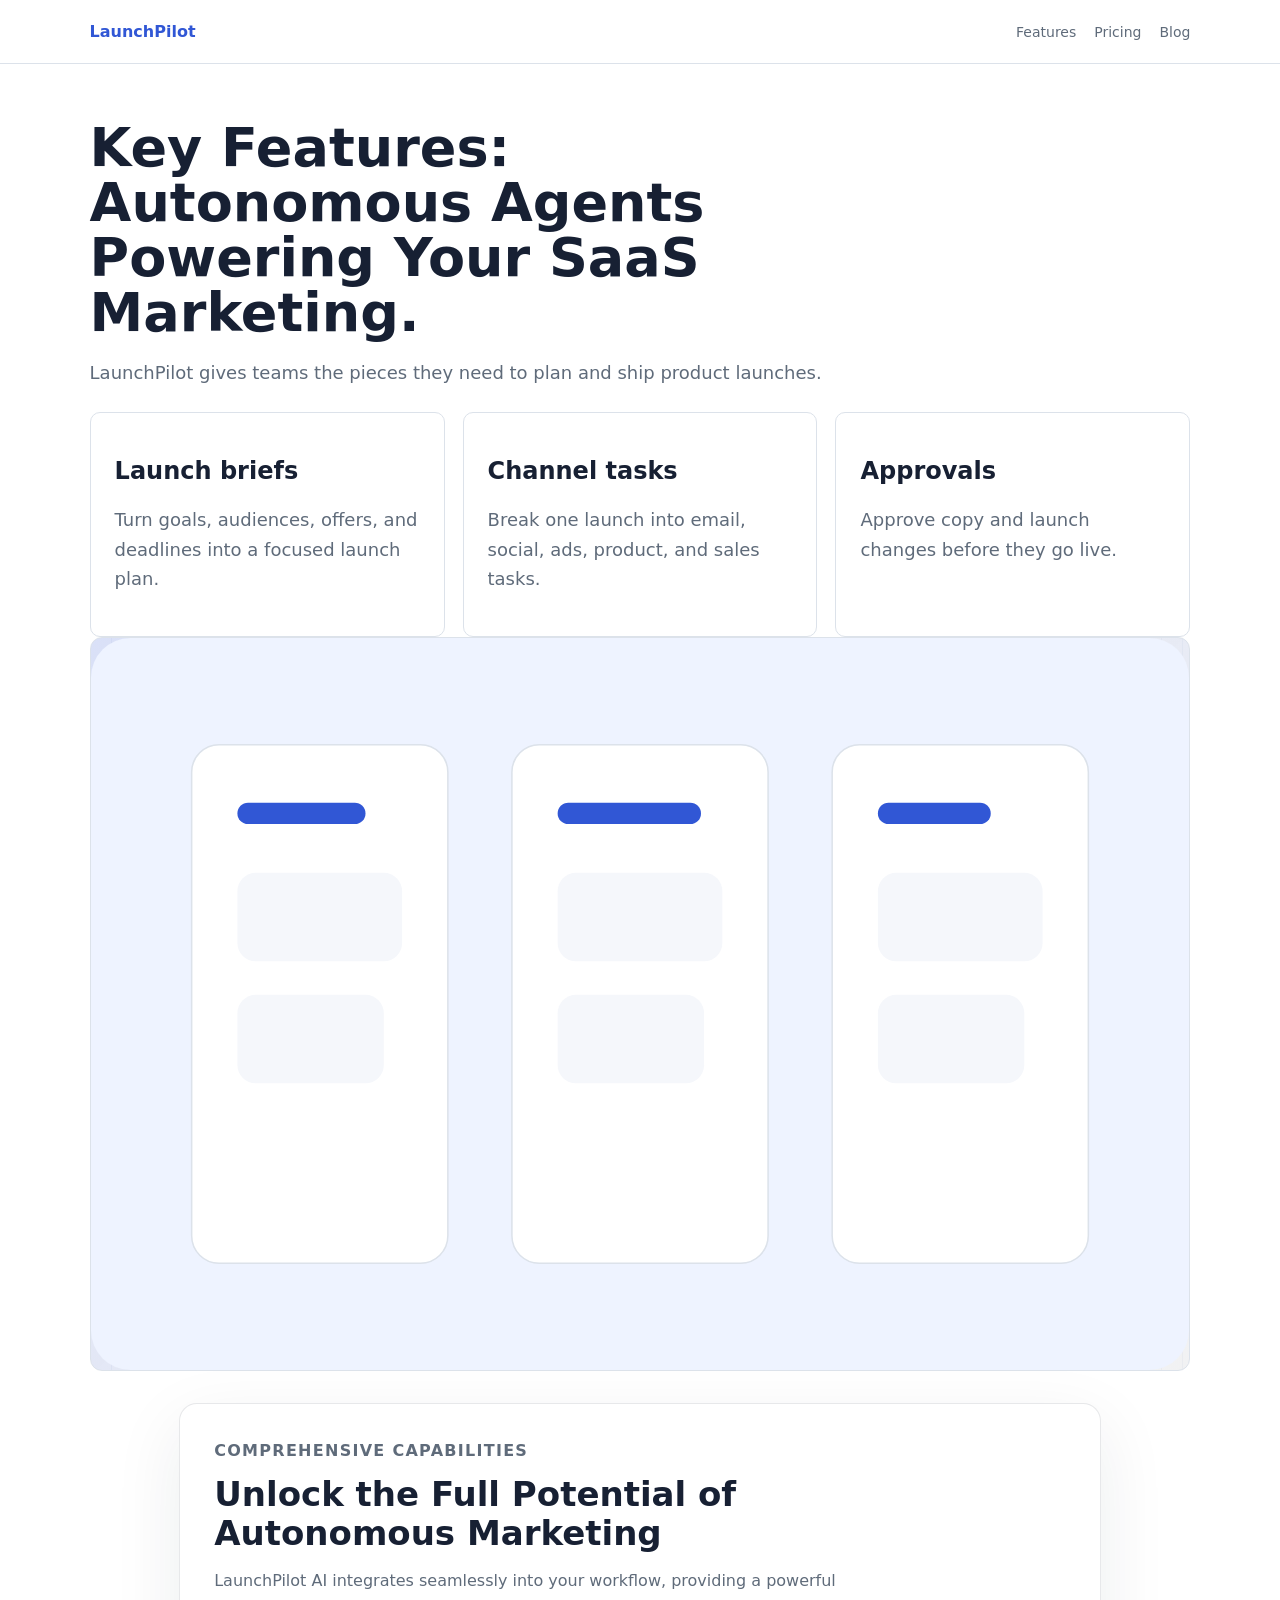
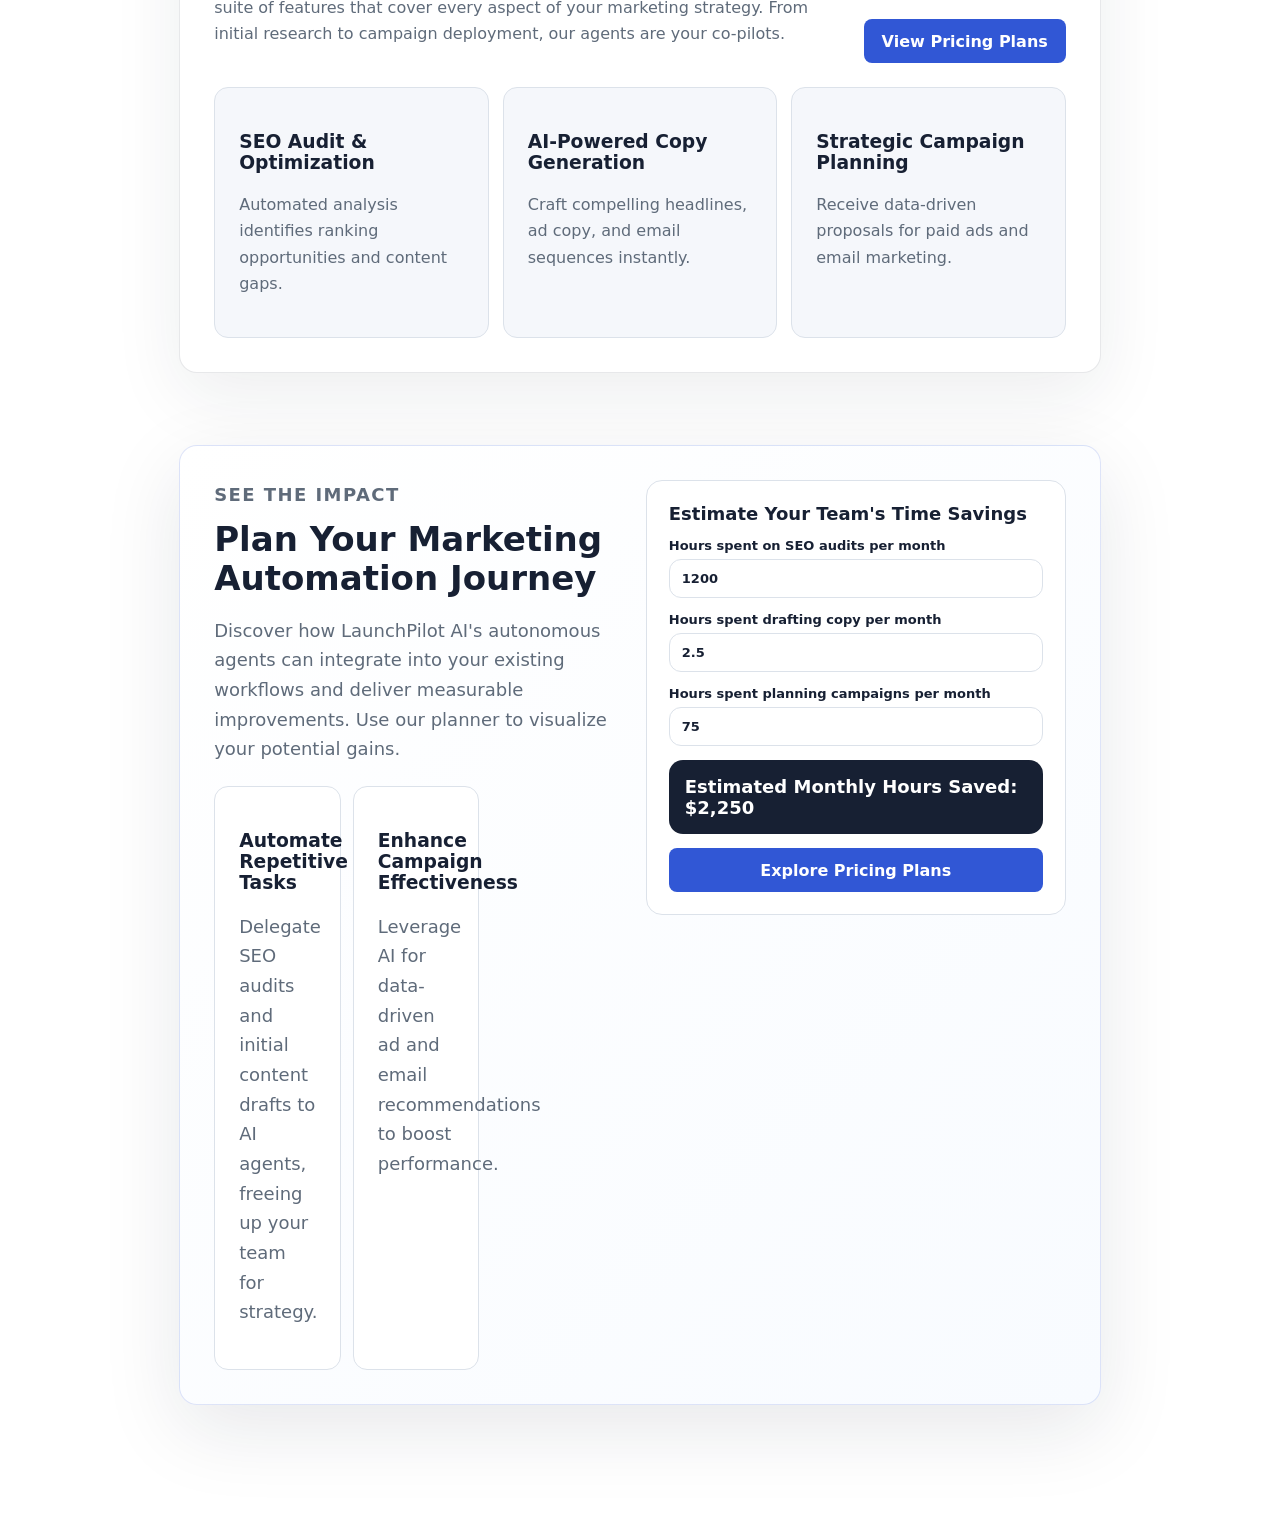
==== commit 575c2db0: "chore(agent): SEO fixes (copy rewrite x2) in features.html" ====
--- a/features.html
+++ b/features.html
@@ -21,7 +21,7 @@
     </header>
 
     <main class="page">
-      <h1>LaunchPilot AI Features: Autonomous Agents Driving SaaS Growth.</h1>
+      <h1>Key Features: Autonomous Agents Powering Your SaaS Marketing.</h1>
       <p>
         LaunchPilot gives teams the pieces they need to plan and ship product
         launches.
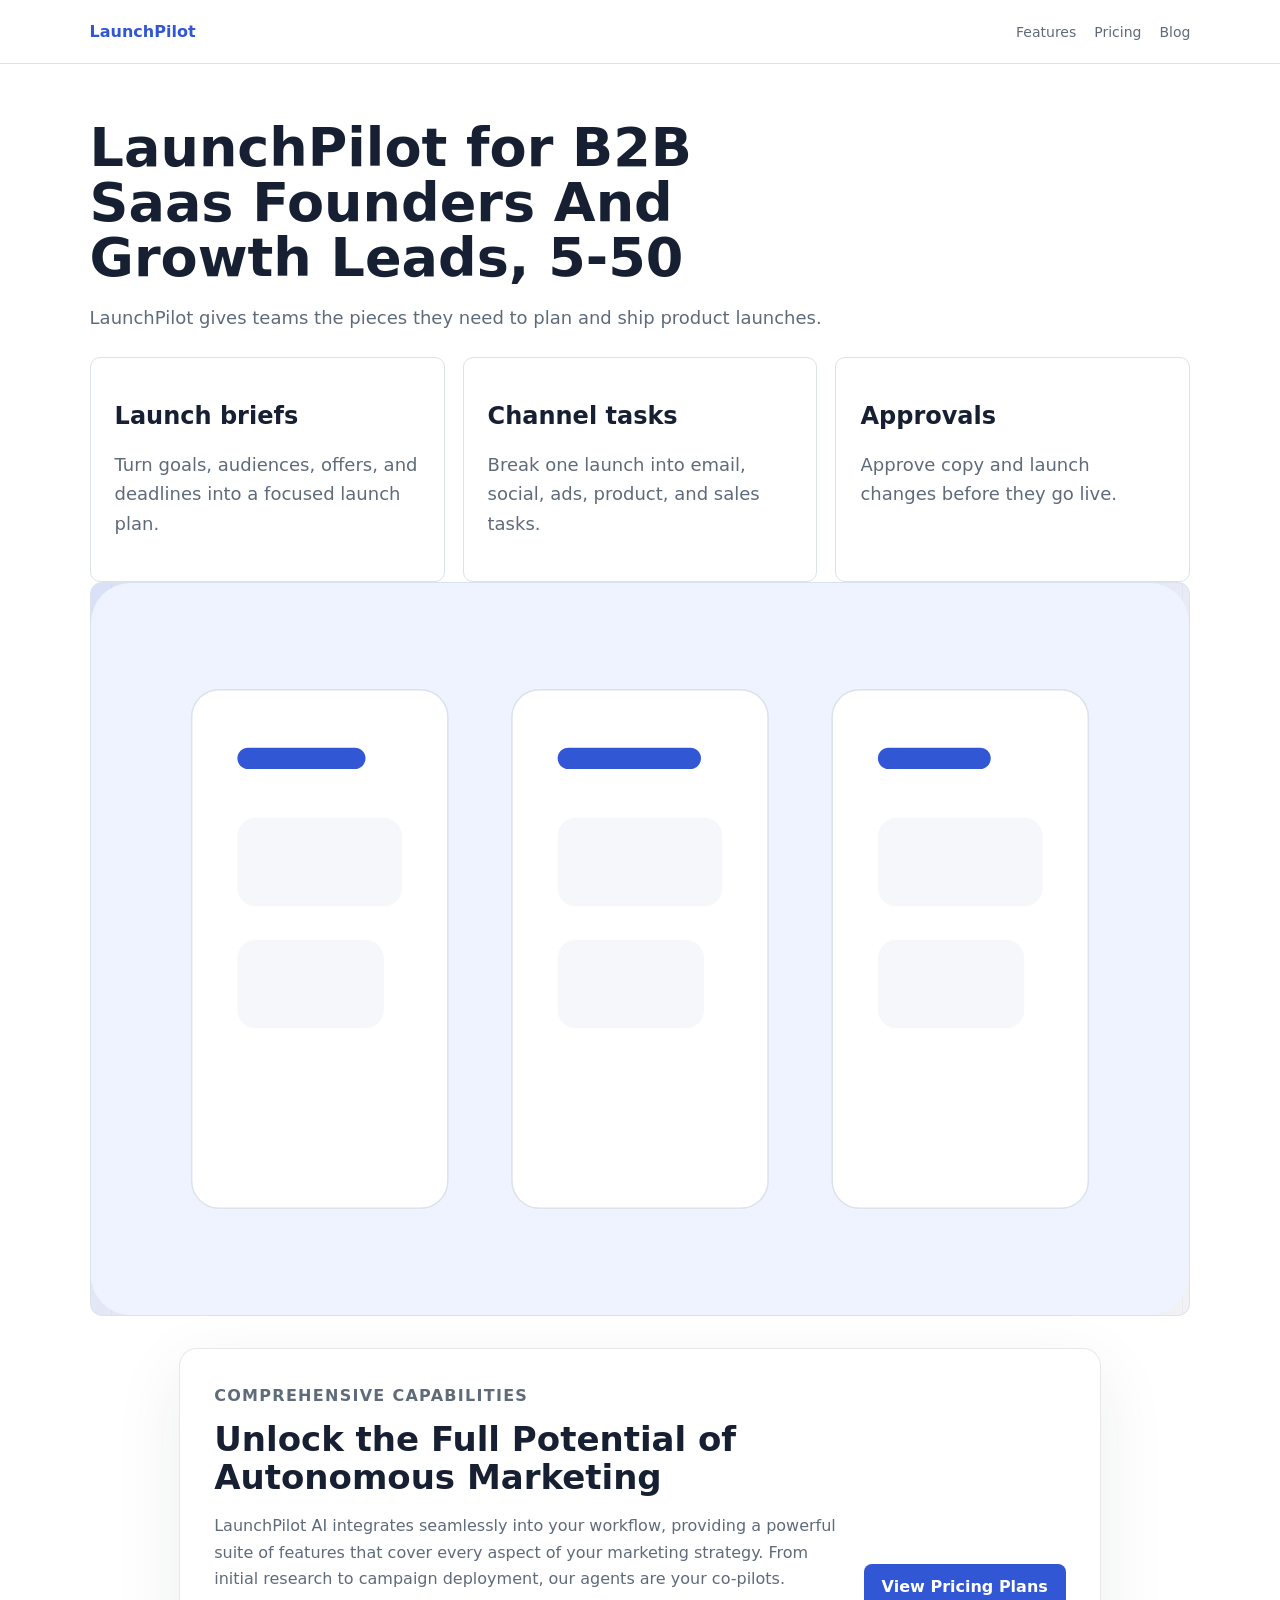
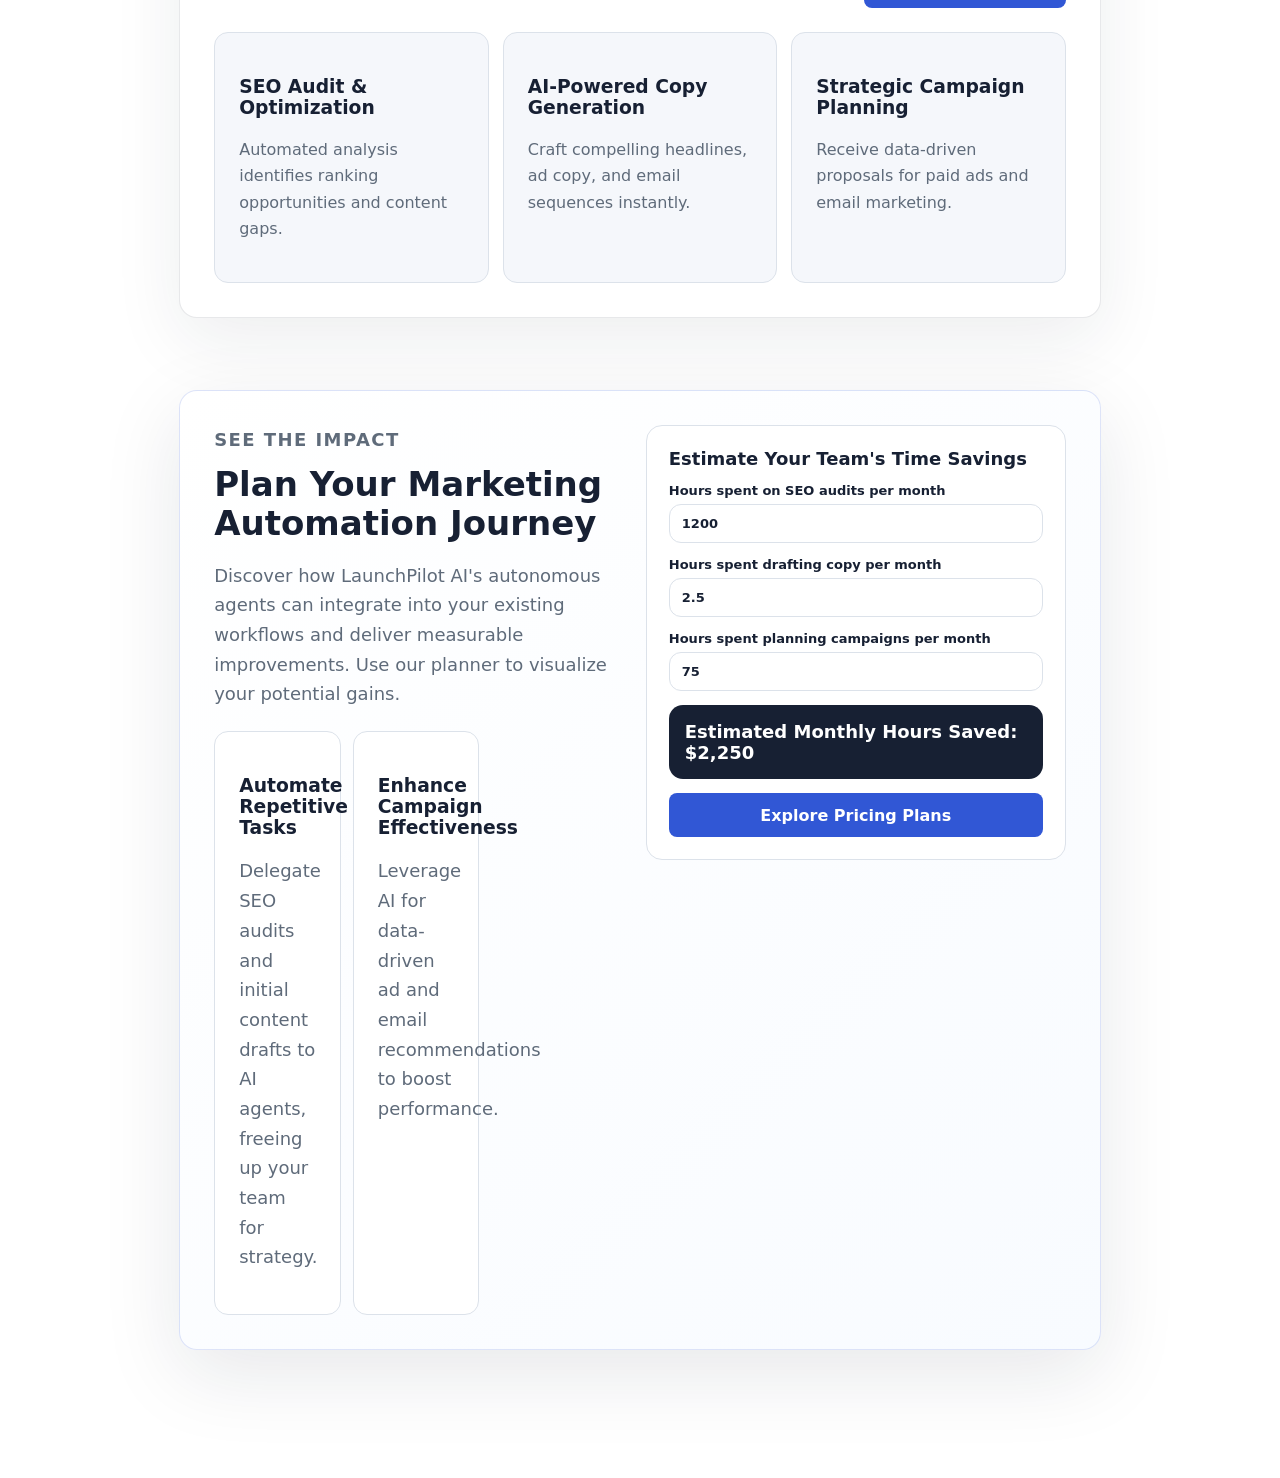
==== commit 850ab46b: "chore(agent): SEO fixes (copy rewrite x2) in features.html" ====
--- a/features.html
+++ b/features.html
@@ -21,7 +21,7 @@
     </header>
 
     <main class="page">
-      <h1>Key Features: Autonomous Agents Powering Your SaaS Marketing.</h1>
+      <h1>LaunchPilot for B2B Saas Founders And Growth Leads, 5-50</h1>
       <p>
         LaunchPilot gives teams the pieces they need to plan and ship product
         launches.
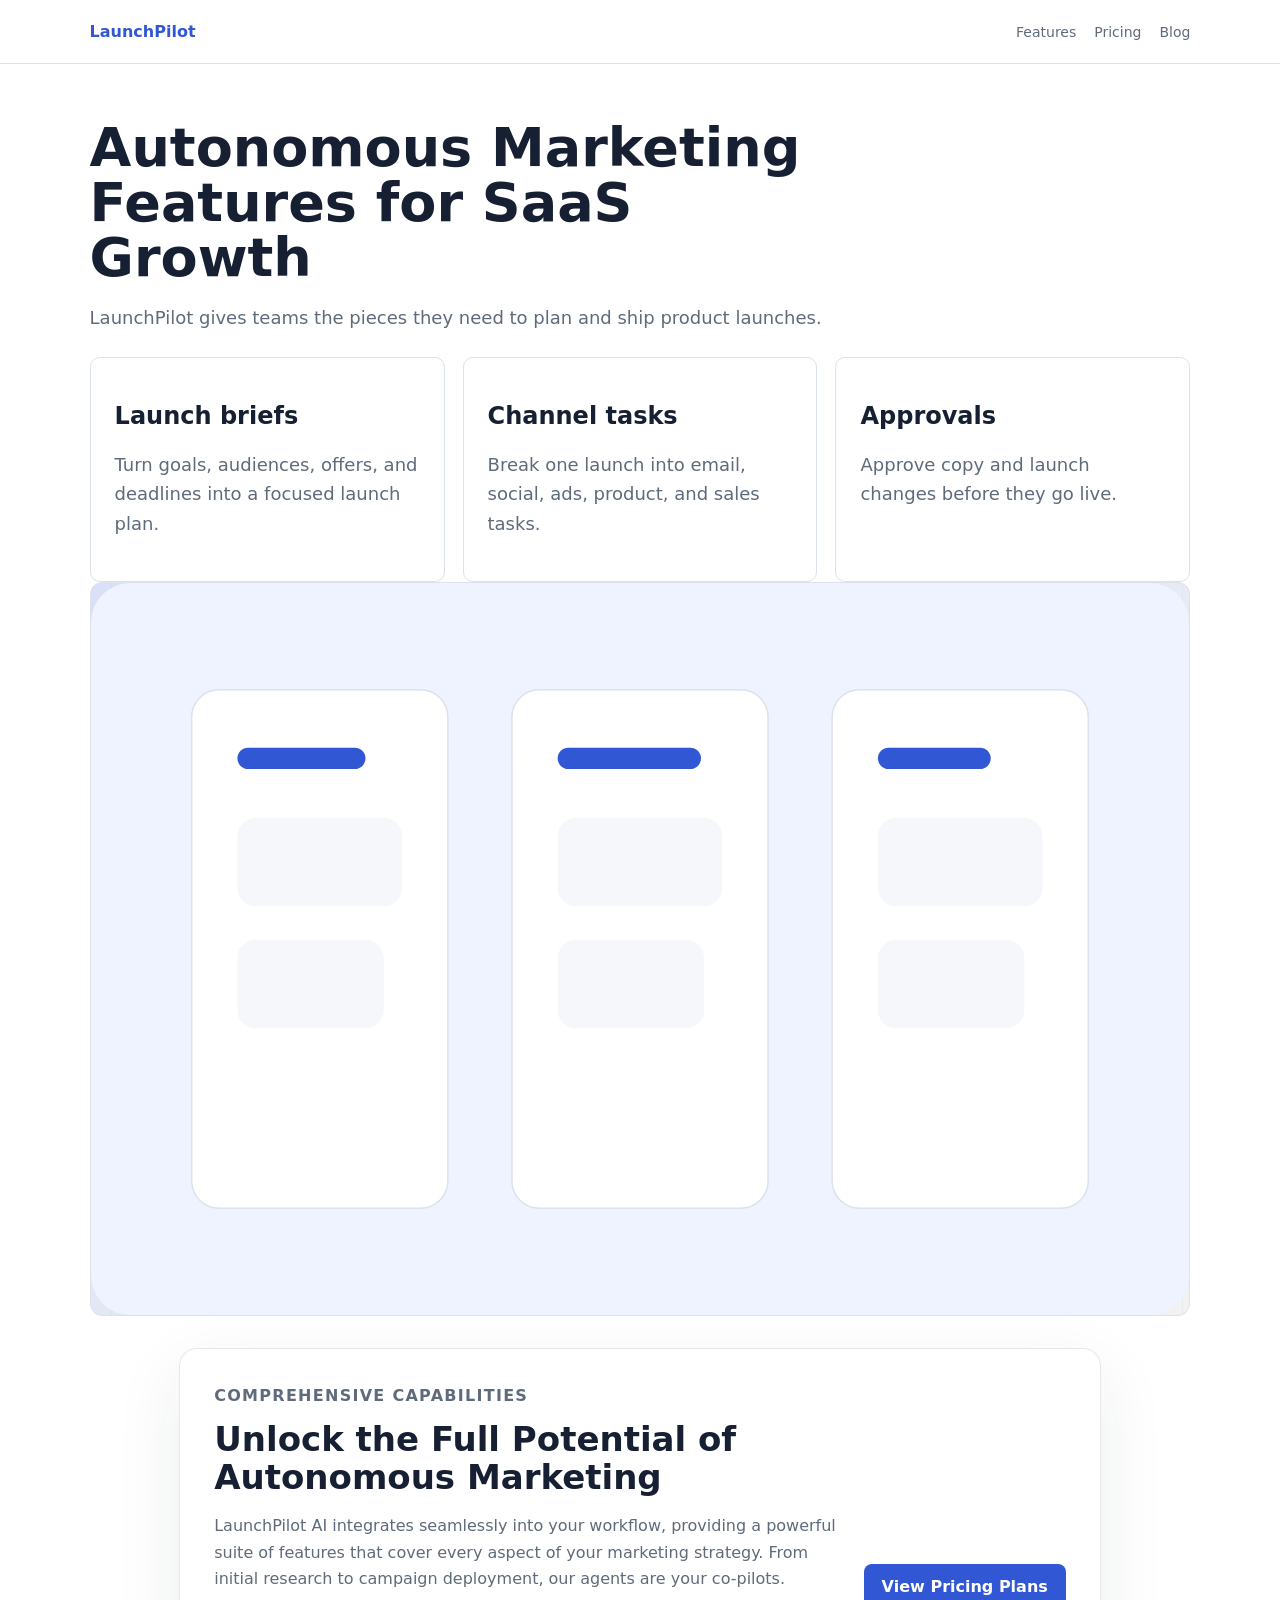
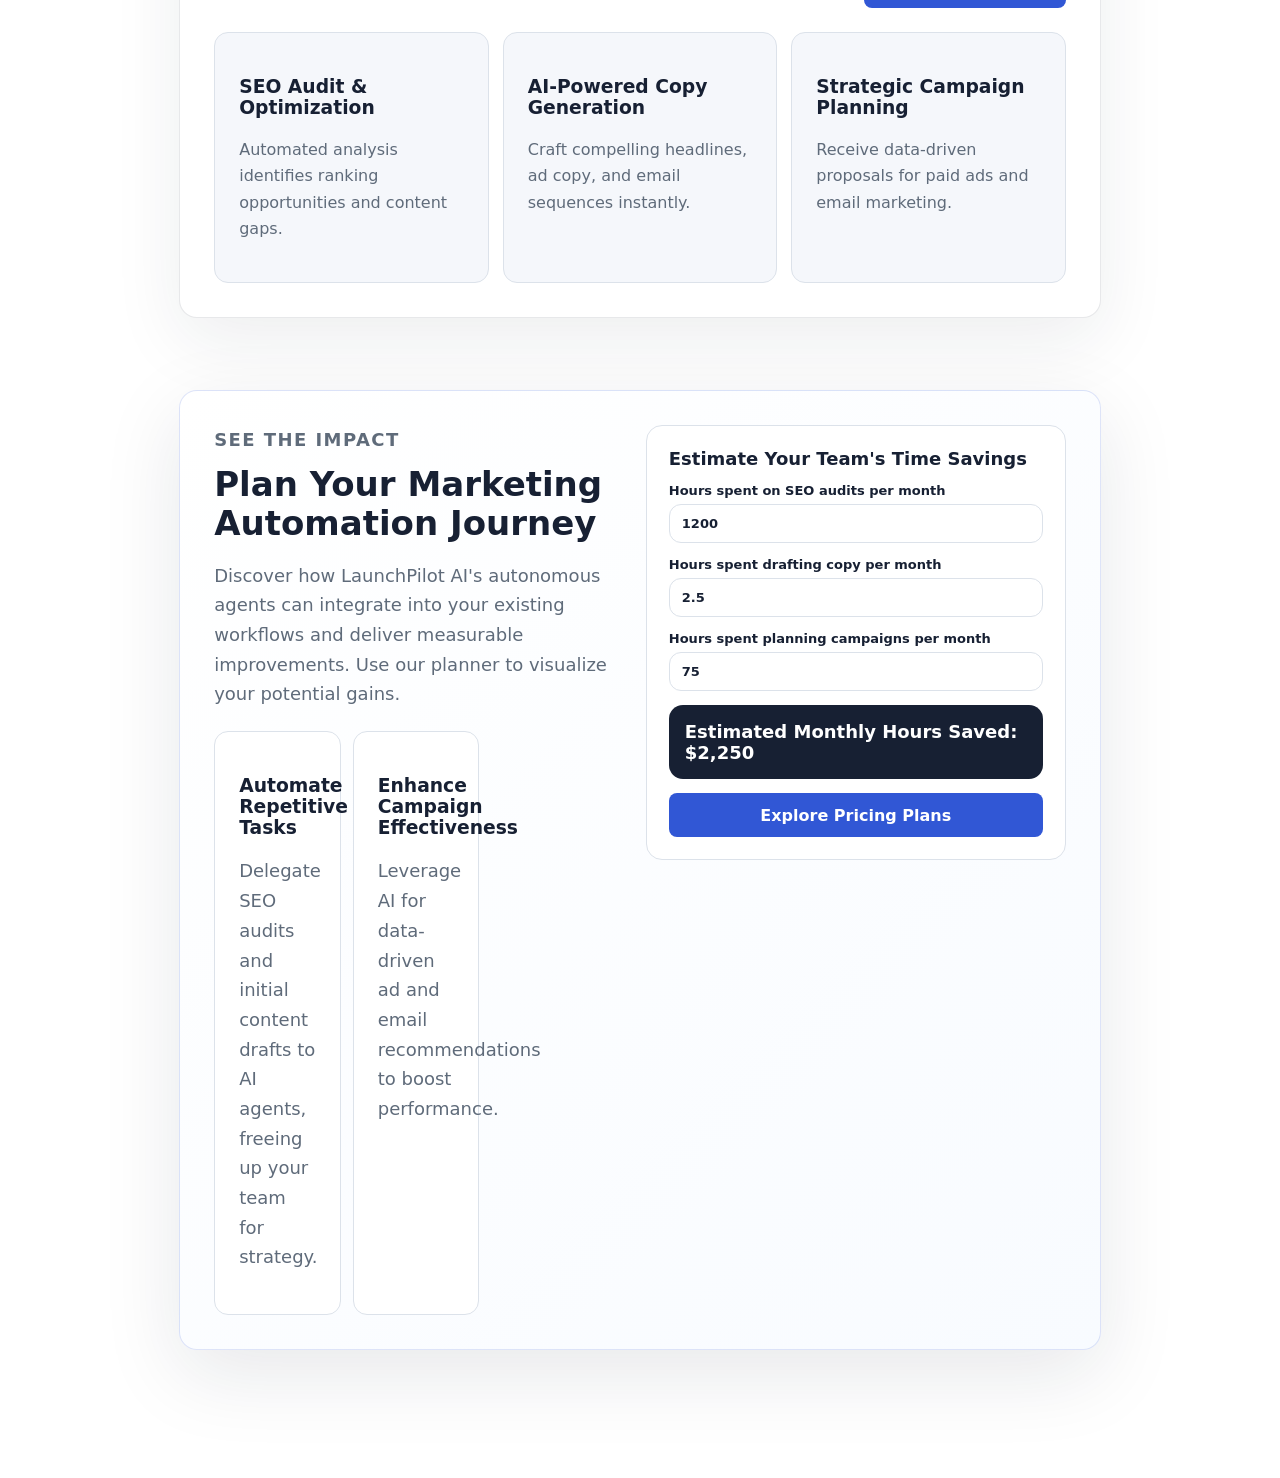
==== commit f871ae9c: "chore(agent): SEO fixes (copy rewrite x2, production upgrade x1) in features.html" ====
--- a/features.html
+++ b/features.html
@@ -21,7 +21,7 @@
     </header>
 
     <main class="page">
-      <h1>LaunchPilot for B2B Saas Founders And Growth Leads, 5-50</h1>
+      <h1>Autonomous Marketing Features for SaaS Growth</h1>
       <p>
         LaunchPilot gives teams the pieces they need to plan and ship product
         launches.
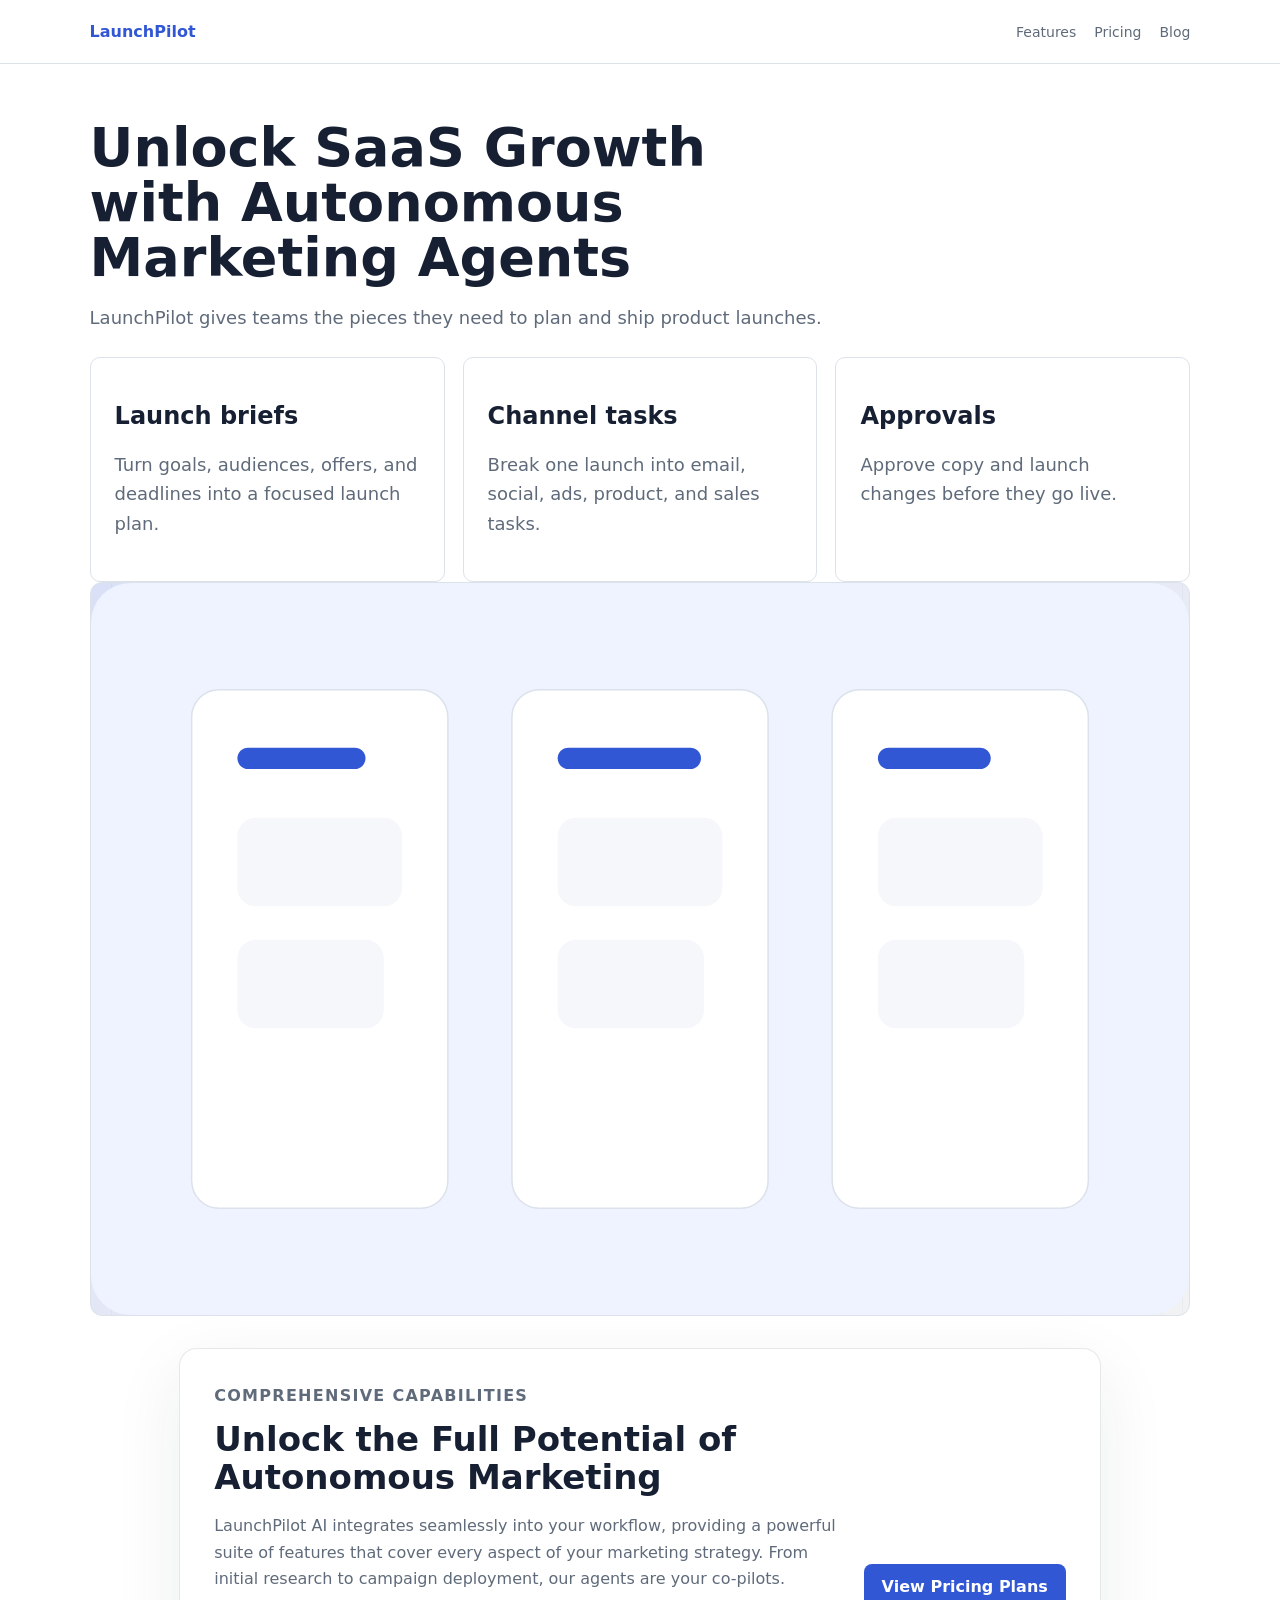
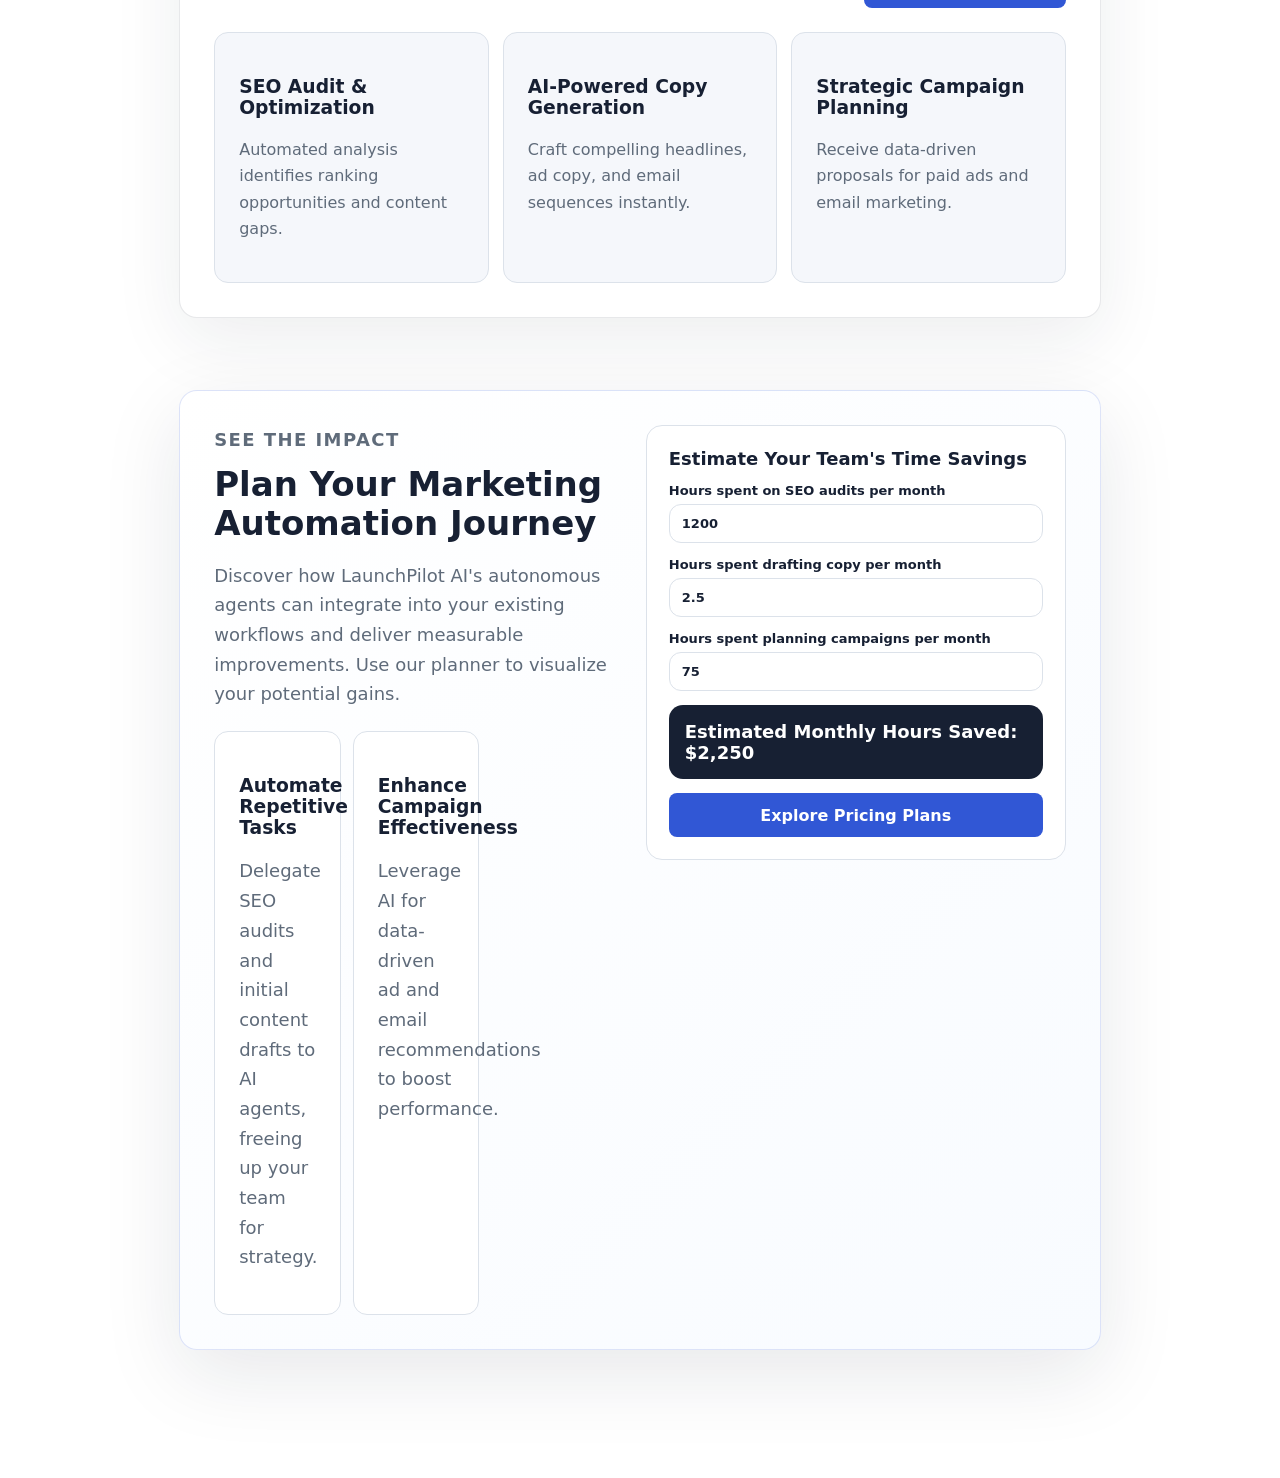
==== commit 2fb3cc9b: "chore(agent): SEO fixes (copy rewrite x2, production upgrade x1) in features.html" ====
--- a/features.html
+++ b/features.html
@@ -21,7 +21,7 @@
     </header>
 
     <main class="page">
-      <h1>Autonomous Marketing Features for SaaS Growth</h1>
+      <h1>Unlock SaaS Growth with Autonomous Marketing Agents</h1>
       <p>
         LaunchPilot gives teams the pieces they need to plan and ship product
         launches.
